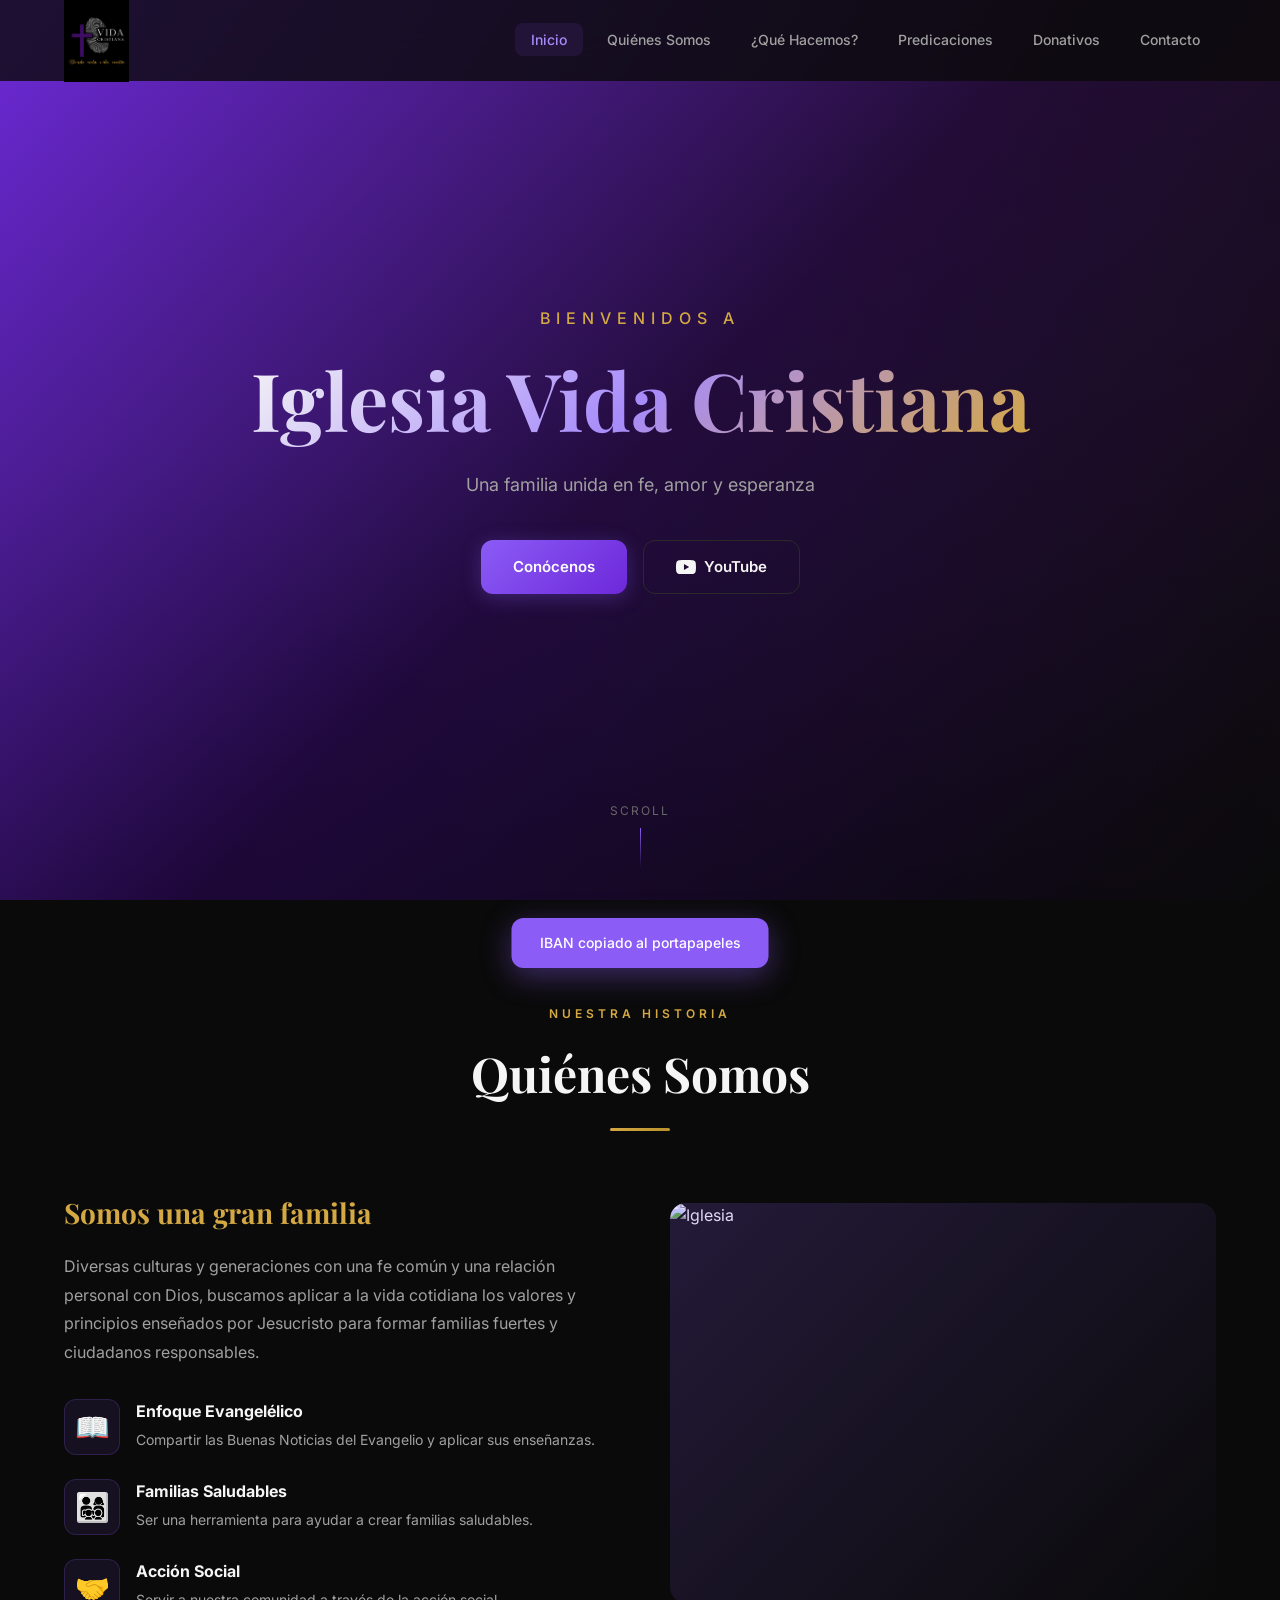
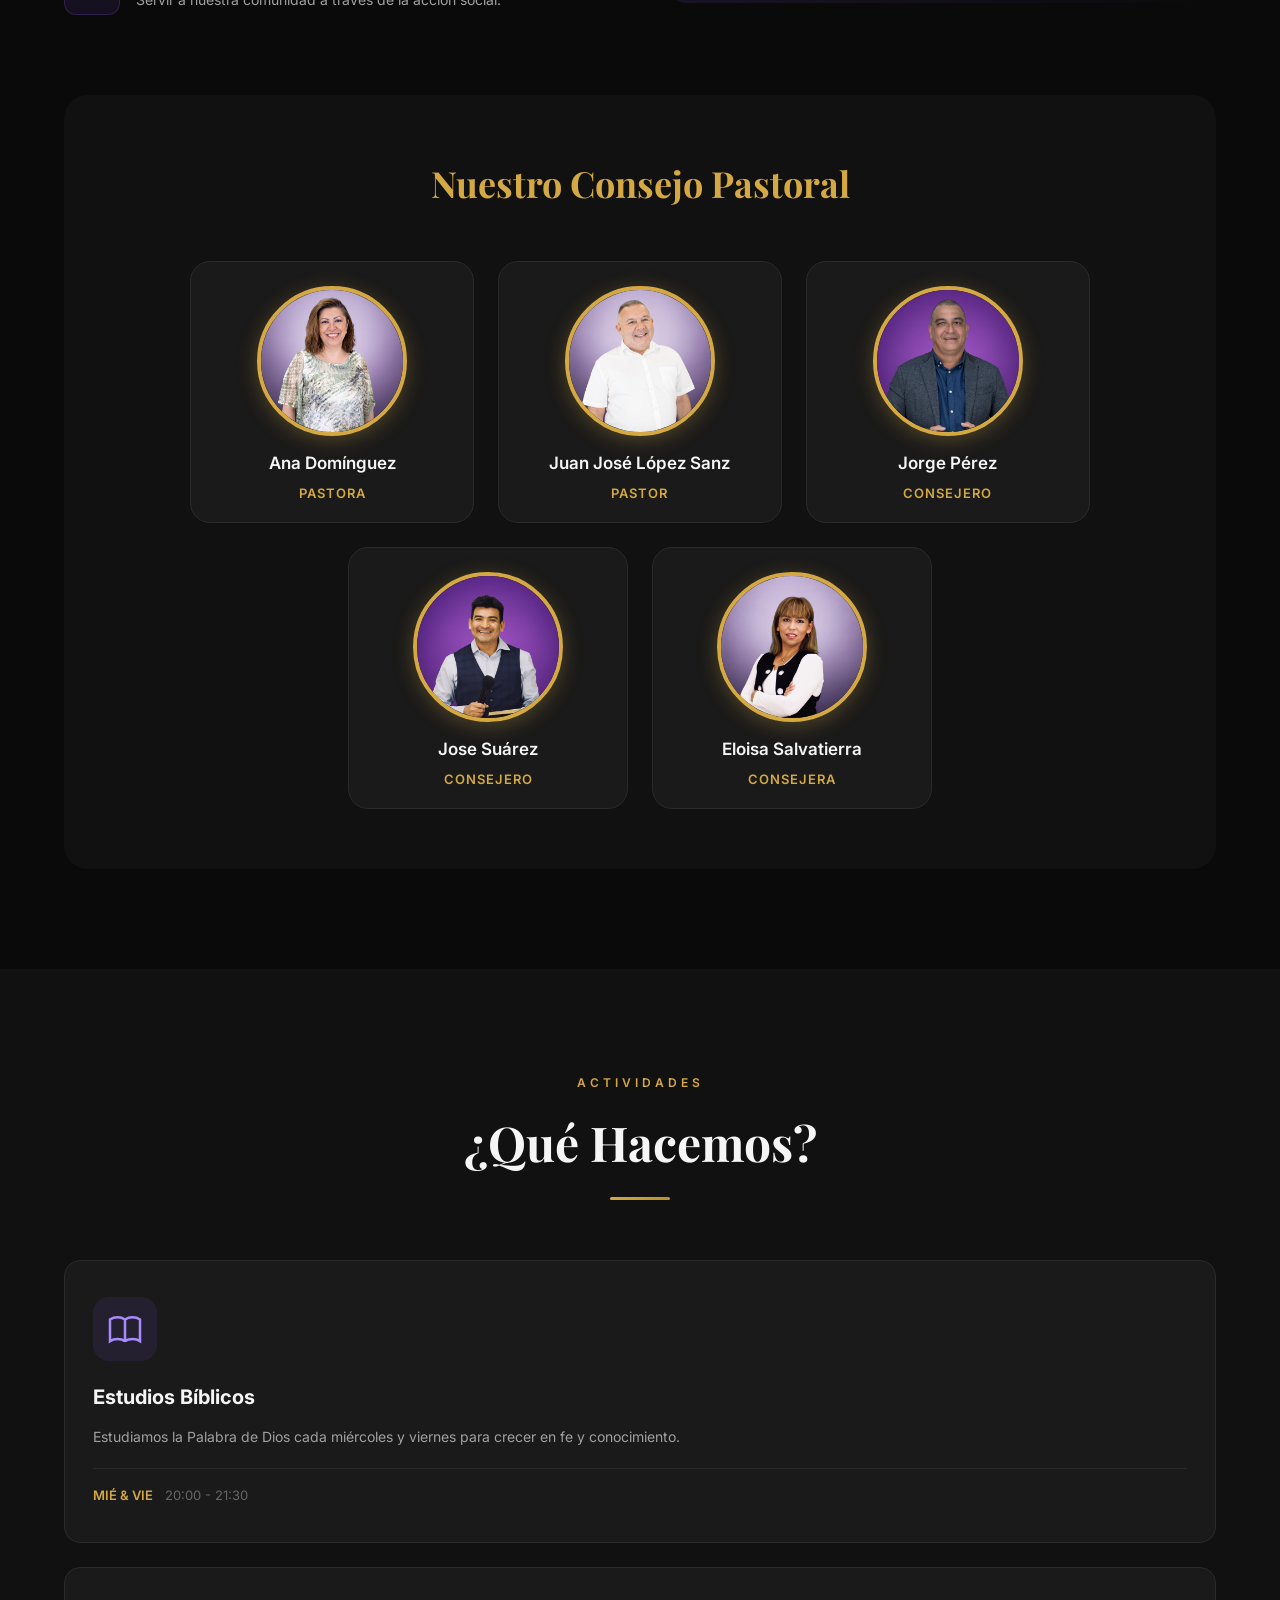
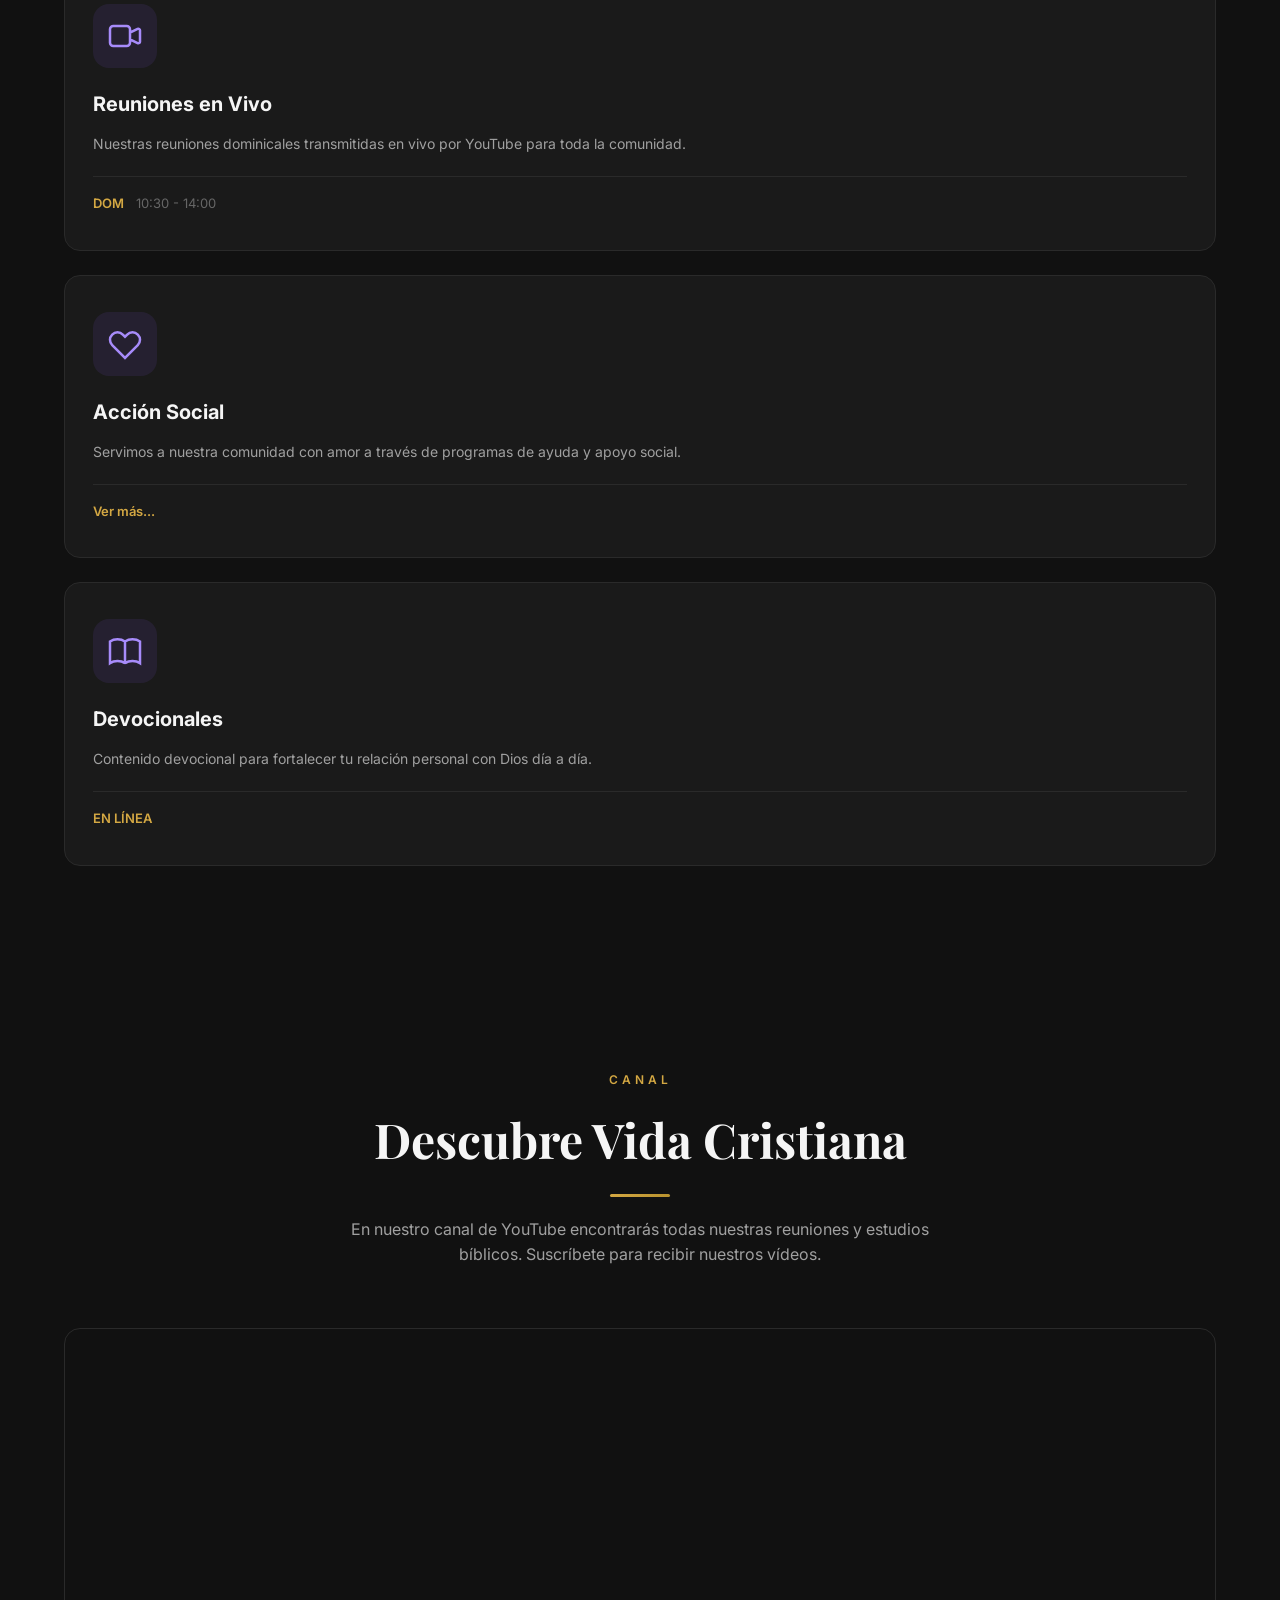
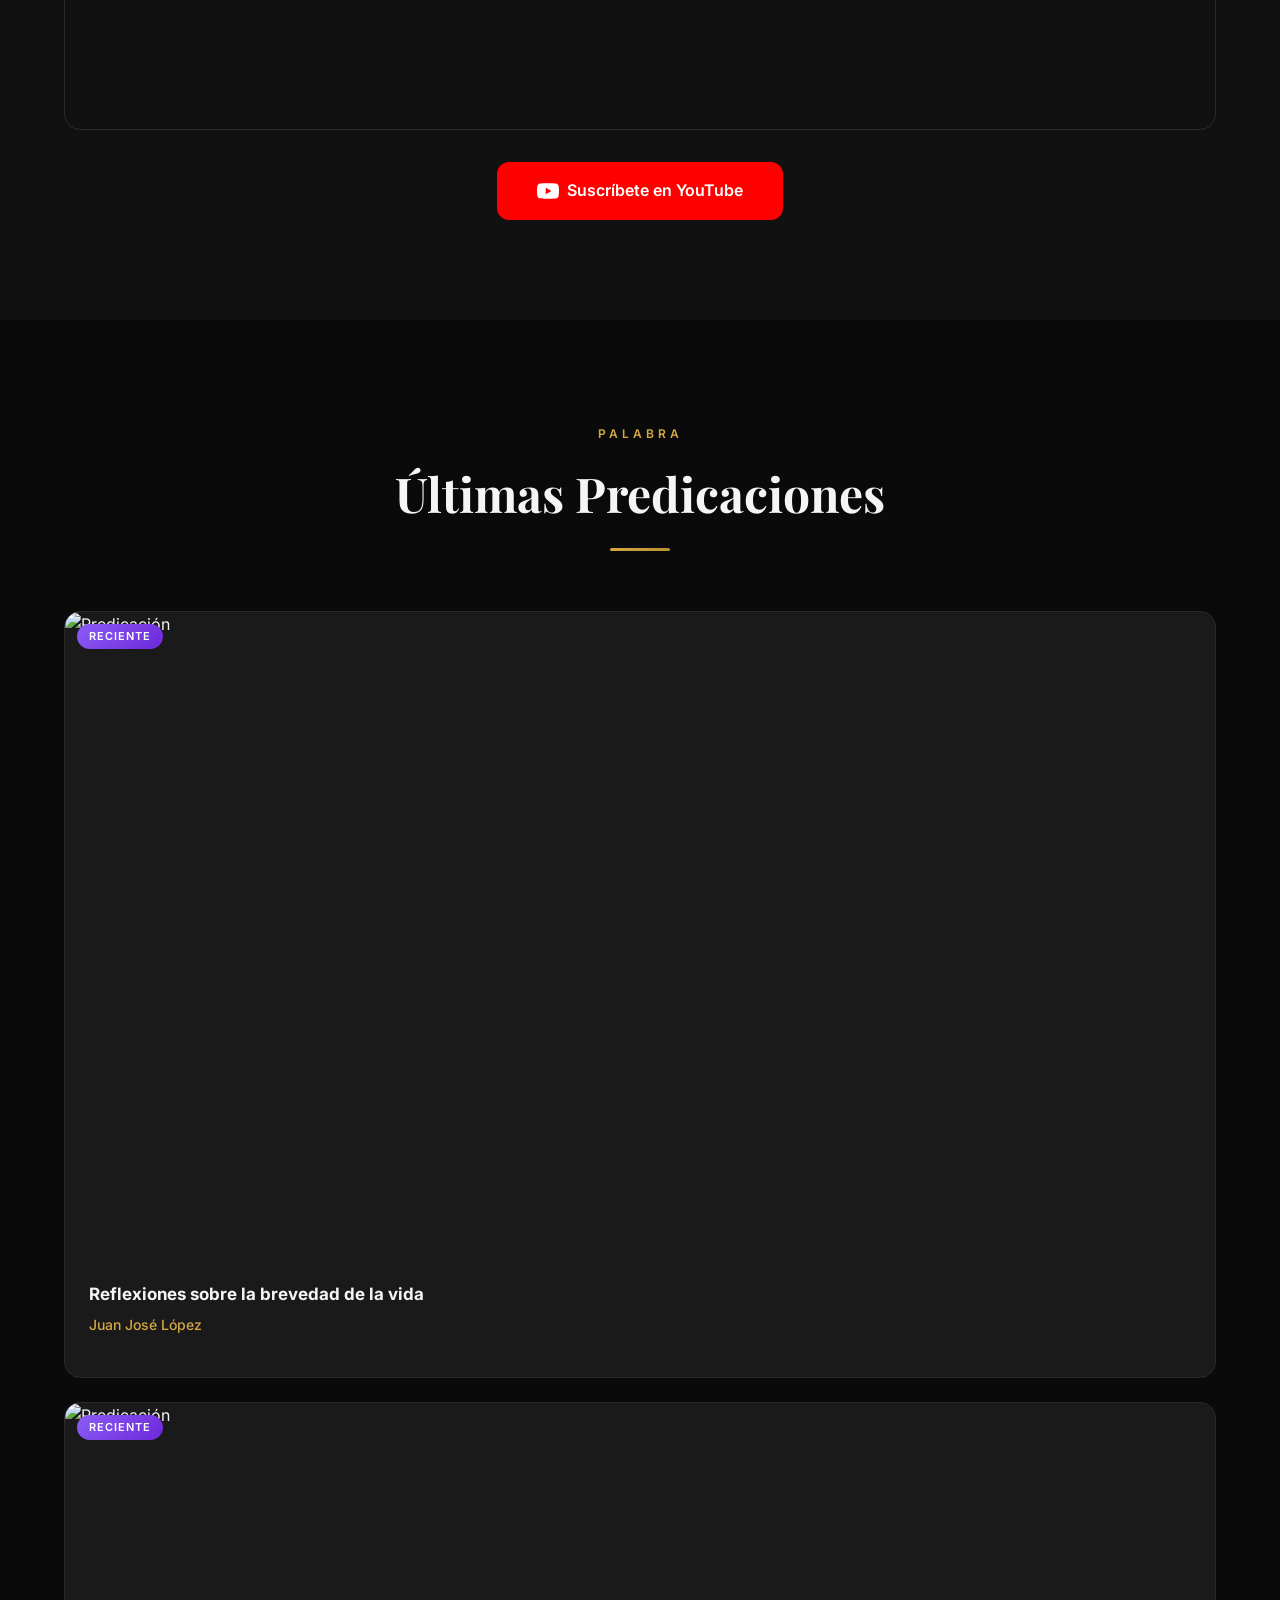
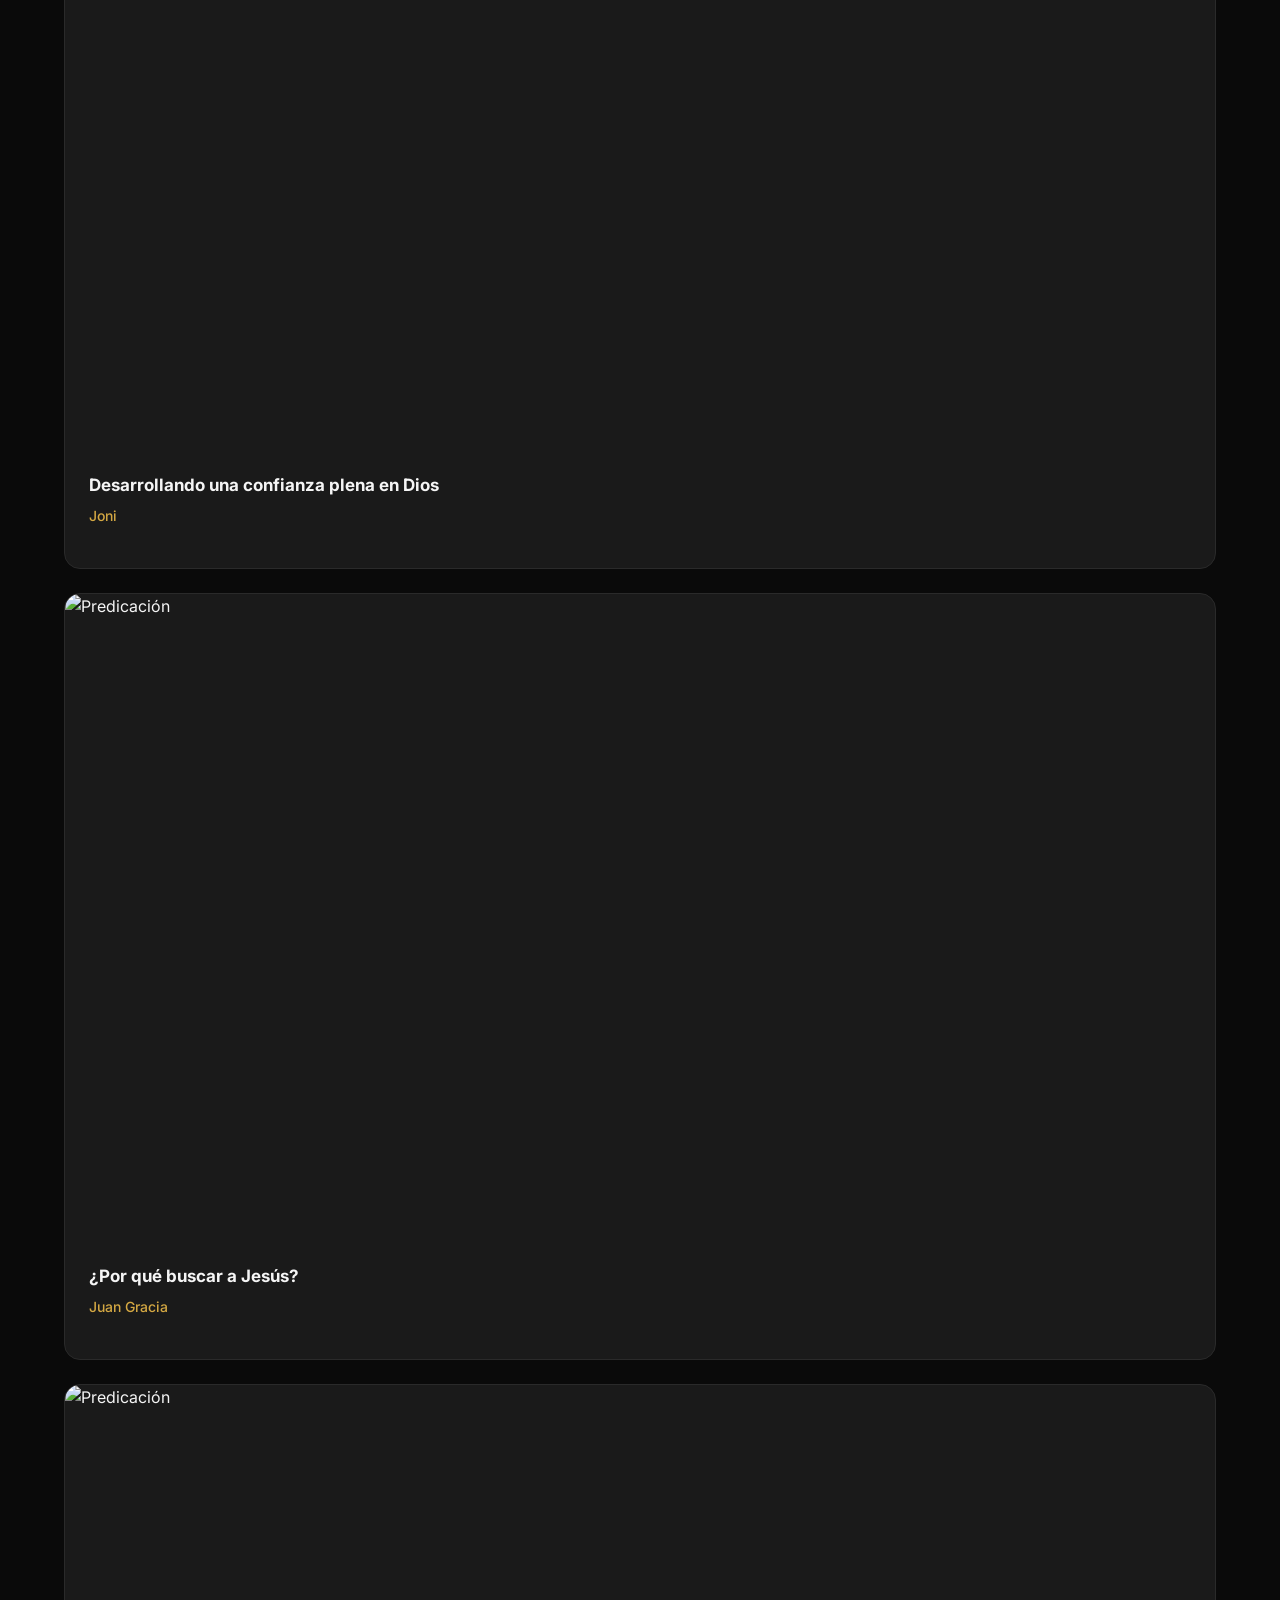
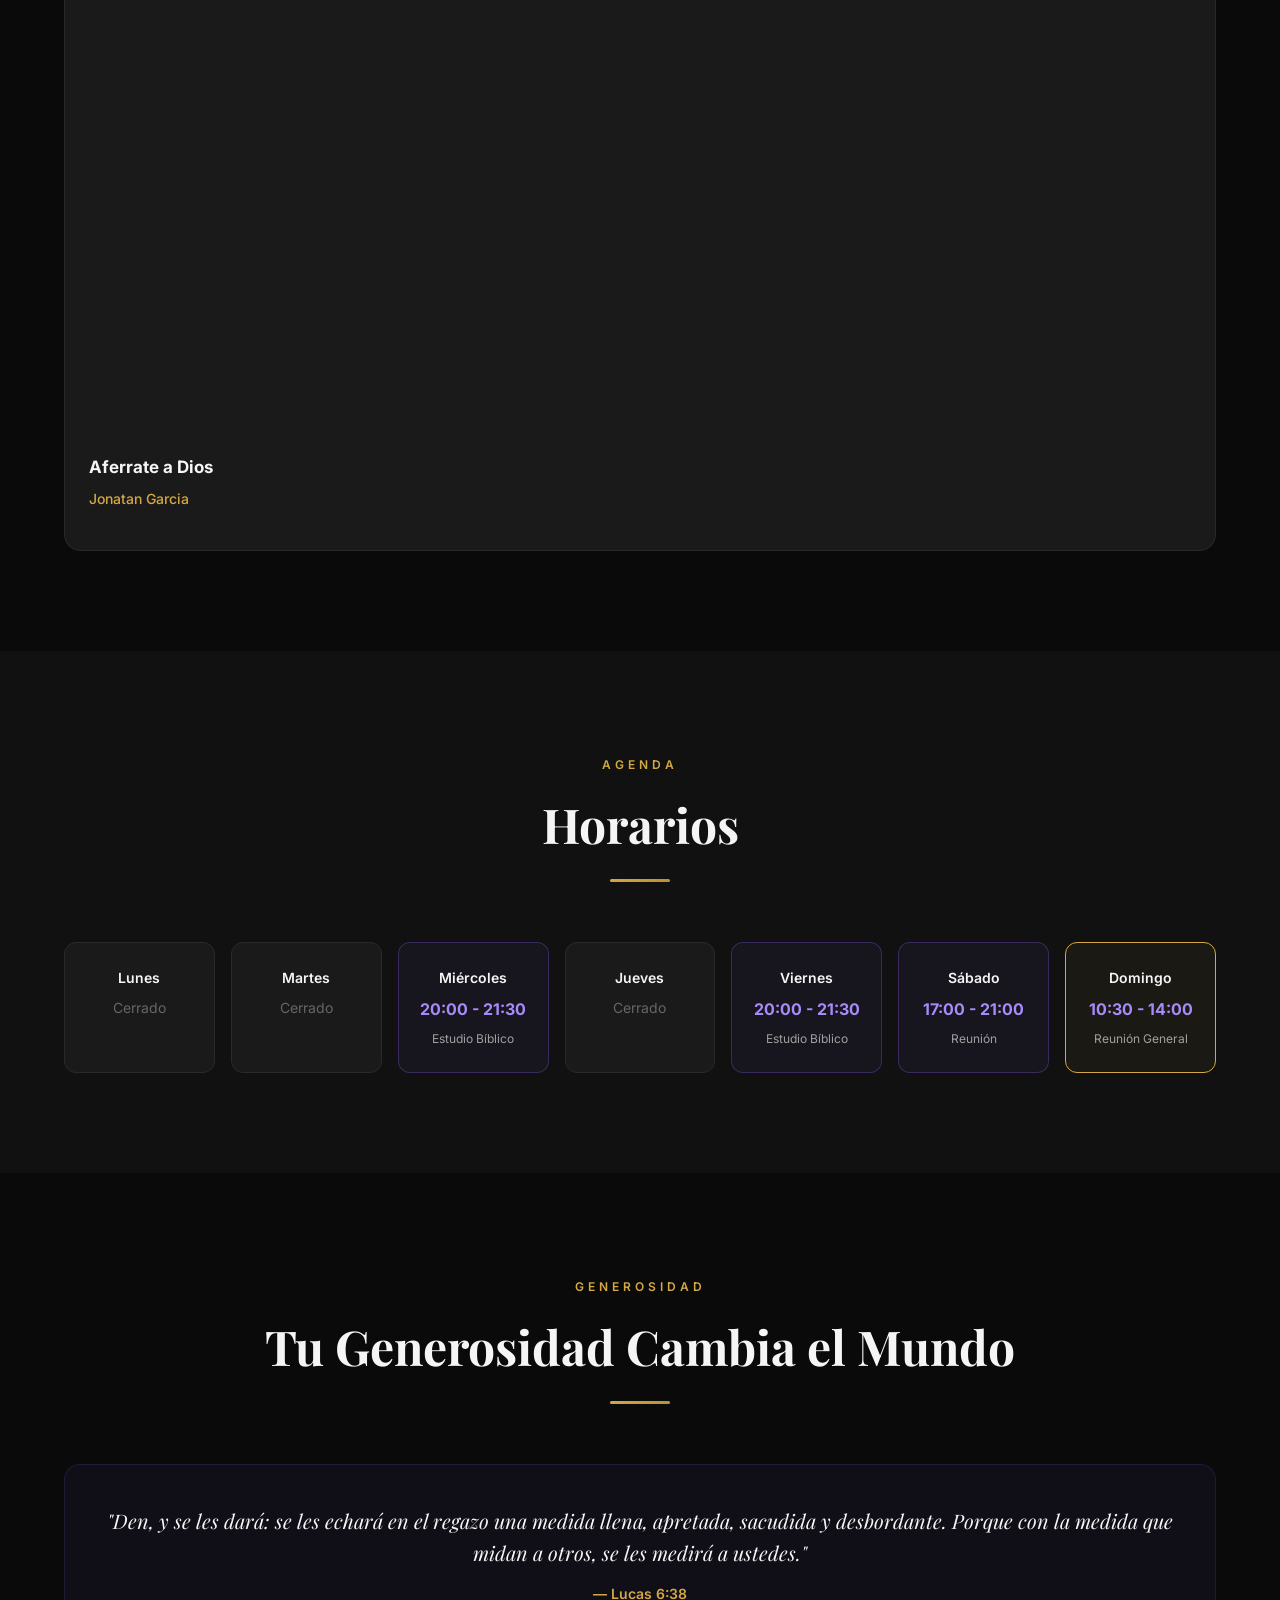
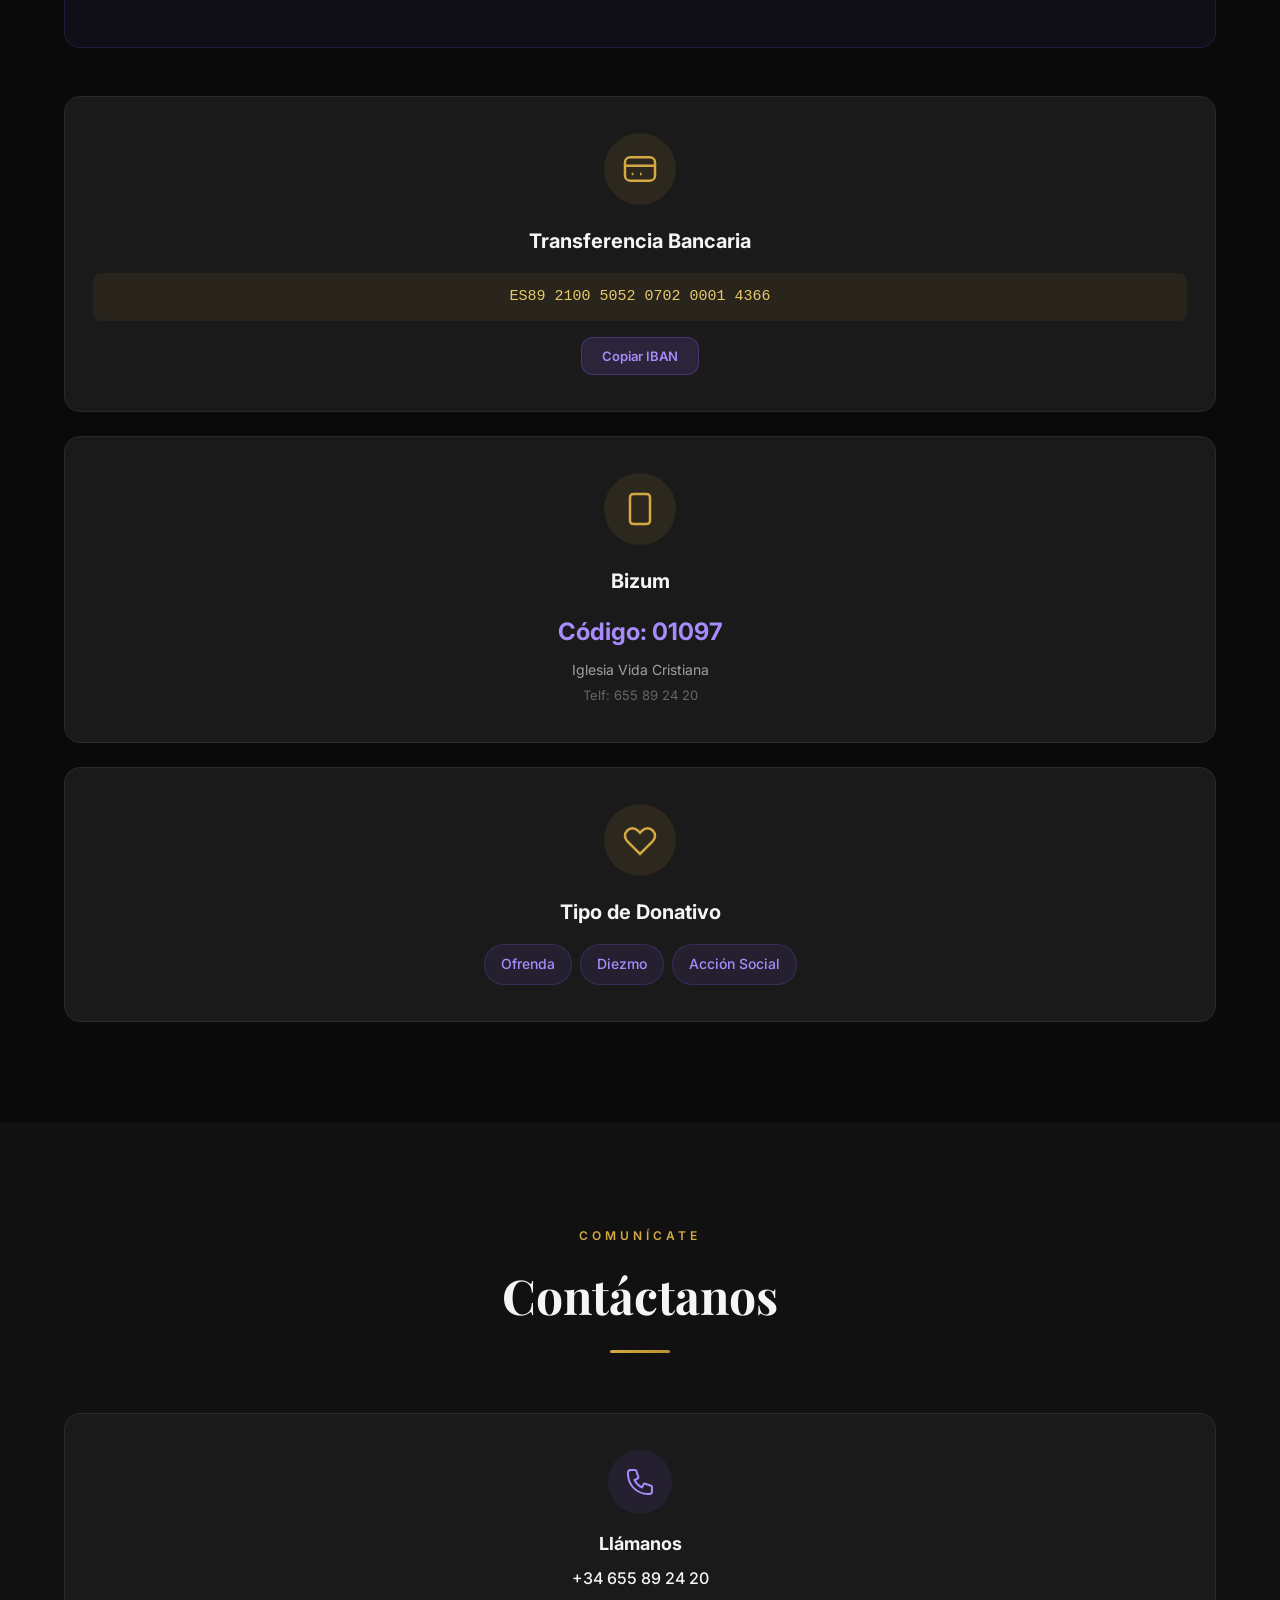
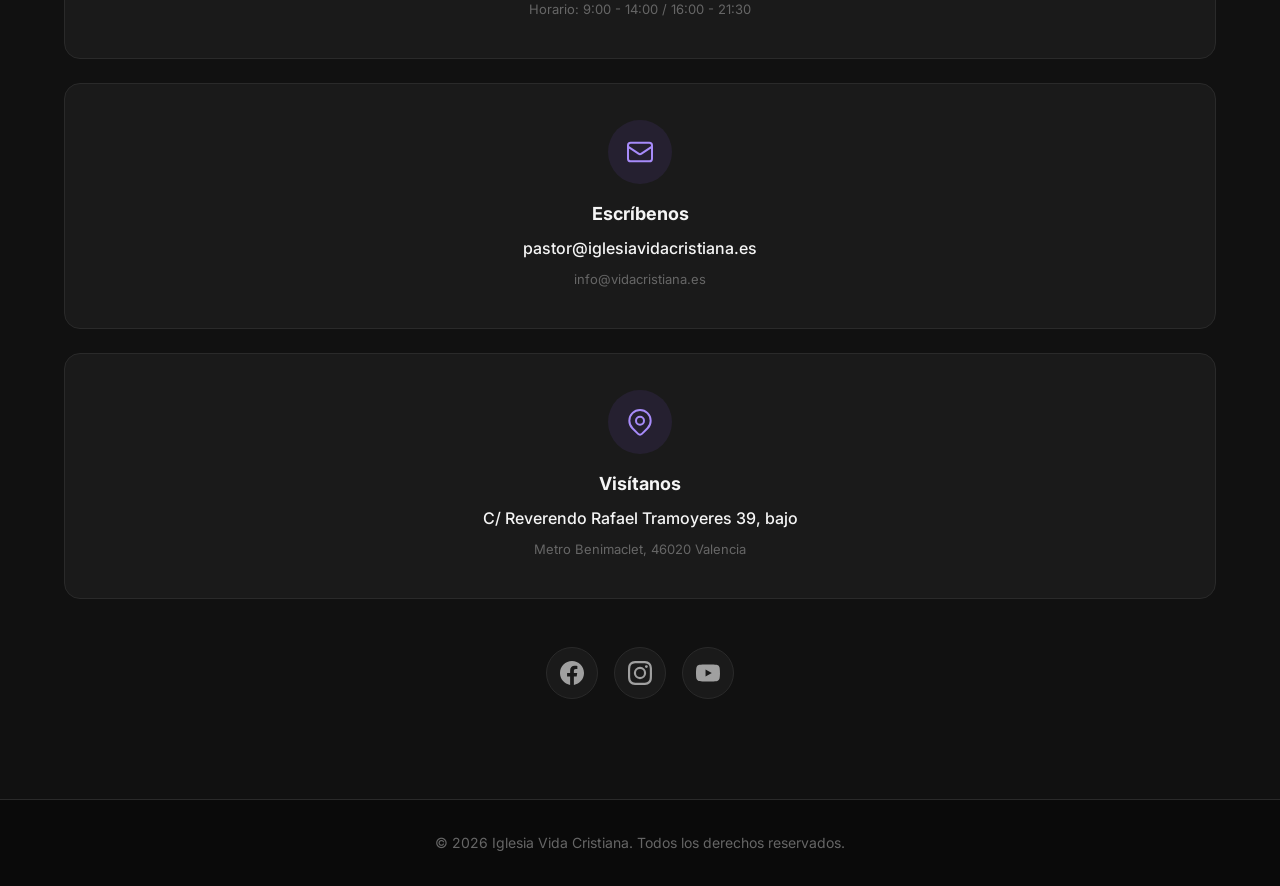
==== index.html @ 7954f27b "Iglesia Vida Cristiana - web y PWA" ====
<!DOCTYPE html>
<html lang="es">
<head>
    <meta charset="UTF-8">
    <meta name="viewport" content="width=device-width, initial-scale=1.0">
    <title>Iglesia Vida Cristiana</title>
    <link rel="preconnect" href="https://fonts.googleapis.com">
    <link href="https://fonts.googleapis.com/css2?family=Playfair+Display:wght@400;600;700&family=Inter:wght@300;400;500;600&display=swap" rel="stylesheet">
    <link rel="stylesheet" href="styles.css">
</head>
<body>

    <!-- Navbar -->
    <nav class="navbar" id="navbar">
        <div class="nav-container">
            <a href="#inicio" class="nav-logo">
                <img src="logos/logo vc.png" alt="Vida Cristiana" class="nav-logo-img">
            </a>
            <button class="nav-toggle" id="navToggle" aria-label="Menú">
                <span></span><span></span><span></span>
            </button>
            <ul class="nav-menu" id="navMenu">
                <li><a href="#inicio" class="nav-link active">Inicio</a></li>
                <li><a href="#nosotros" class="nav-link">Quiénes Somos</a></li>
                <li><a href="#que-hacemos" class="nav-link">¿Qué Hacemos?</a></li>
                <li><a href="#predicaciones" class="nav-link">Predicaciones</a></li>
                <li><a href="#donativos" class="nav-link">Donativos</a></li>
                <li><a href="#contacto" class="nav-link">Contacto</a></li>
            </ul>
        </div>
    </nav>

    <!-- Hero -->
    <section class="hero" id="inicio">
        <div class="hero-particles" id="particles"></div>
        <div class="hero-content">
            <p class="hero-subtitle animate-in">Bienvenidos a</p>
            <h1 class="hero-title animate-in">Iglesia Vida Cristiana</h1>
            <p class="hero-desc animate-in">Una familia unida en fe, amor y esperanza</p>
            <div class="hero-buttons animate-in">
                <a href="#nosotros" class="btn btn-primary">Conócenos</a>
                <a href="https://www.youtube.com/channel/UCRpj-vU_Nu6UaxJJvGI7jAA" target="_blank" class="btn btn-outline">
                    <svg width="20" height="20" viewBox="0 0 24 24" fill="currentColor"><path d="M23.498 6.186a3.016 3.016 0 0 0-2.122-2.136C19.505 3.545 12 3.545 12 3.545s-7.505 0-9.377.505A3.017 3.017 0 0 0 .502 6.186C0 8.07 0 12 0 12s0 3.93.502 5.814a3.016 3.016 0 0 0 2.122 2.136c1.871.505 9.376.505 9.376.505s7.505 0 9.377-.505a3.015 3.015 0 0 0 2.122-2.136C24 15.93 24 12 24 12s0-3.93-.502-5.814zM9.545 15.568V8.432L15.818 12l-6.273 3.568z"/></svg>
                    YouTube
                </a>
            </div>
        </div>
        <div class="hero-scroll">
            <span>Scroll</span>
            <div class="scroll-line"></div>
        </div>
    </section>

    <!-- Quiénes Somos -->
    <section class="section" id="nosotros">
        <div class="container">
            <div class="section-header">
                <span class="section-tag">Nuestra Historia</span>
                <h2 class="section-title">Quiénes Somos</h2>
                <div class="section-line"></div>
            </div>
            <div class="about-grid">
                <div class="about-text reveal">
                    <h3>Somos una gran familia</h3>
                    <p>Diversas culturas y generaciones con una fe común y una relación personal con Dios, buscamos aplicar a la vida cotidiana los valores y principios enseñados por Jesucristo para formar familias fuertes y ciudadanos responsables.</p>
                    <div class="about-features">
                        <div class="feature">
                            <div class="feature-icon">📖</div>
                            <div>
                                <h4>Enfoque Evangelélico</h4>
                                <p>Compartir las Buenas Noticias del Evangelio y aplicar sus enseñanzas.</p>
                            </div>
                        </div>
                        <div class="feature">
                            <div class="feature-icon">👨‍👩‍👧‍👦</div>
                            <div>
                                <h4>Familias Saludables</h4>
                                <p>Ser una herramienta para ayudar a crear familias saludables.</p>
                            </div>
                        </div>
                        <div class="feature">
                            <div class="feature-icon">🤝</div>
                            <div>
                                <h4>Acción Social</h4>
                                <p>Servir a nuestra comunidad a través de la acción social.</p>
                            </div>
                        </div>
                    </div>
                </div>
                <div class="about-image reveal">
                    <div class="image-wrapper">
                        <img src="https://images.unsplash.com/photo-1438032005730-c779502df39b?w=600&h=400&fit=crop" alt="Iglesia" loading="lazy">
                        <div class="image-accent"></div>
                    </div>
                </div>
            </div>

            <!-- Pastores -->
            <div class="pastors-section reveal">
                <h3 class="pastors-title">Nuestro Consejo Pastoral</h3>
                <div class="pastors-grid">
                    <div class="pastor-card" id="pastor-ana">
                        <video class="pastor-video" muted loop preload="metadata" src="pastores/ana video.mp4"></video>
                        <img src="pastores/Ana.jpeg" alt="Ana Domínguez" class="pastor-avatar-img">
                        <h4>Ana Domínguez</h4>
                        <span class="pastor-role">Pastora</span>
                    </div>
                    <div class="pastor-card" id="pastor-juanjo">
                        <video class="pastor-video" muted loop preload="metadata" src="pastores/video juanjo.mp4"></video>
                        <img src="pastores/Juanjo.jpeg" alt="Juan José López Sanz" class="pastor-avatar-img">
                        <h4>Juan José López Sanz</h4>
                        <span class="pastor-role">Pastor</span>
                    </div>
                    <div class="pastor-card">
                        <img src="pastores/jorge.jpeg" alt="Jorge Pérez" class="pastor-avatar-img">
                        <h4>Jorge Pérez</h4>
                        <span class="pastor-role">Consejero</span>
                    </div>
                    <div class="pastor-card">
                        <img src="pastores/jose.jpeg" alt="Jose Suárez" class="pastor-avatar-img">
                        <h4>Jose Suárez</h4>
                        <span class="pastor-role">Consejero</span>
                    </div>
                    <div class="pastor-card">
                        <img src="pastores/eloisa.jpeg" alt="Eloisa Salvatierra" class="pastor-avatar-img">
                        <h4>Eloisa Salvatierra</h4>
                        <span class="pastor-role">Consejera</span>
                    </div>
                </div>
            </div>
        </div>
    </section>

    <!-- Qué Hacemos -->
    <section class="section section-dark" id="que-hacemos">
        <div class="container">
            <div class="section-header">
                <span class="section-tag">Actividades</span>
                <h2 class="section-title">¿Qué Hacemos?</h2>
                <div class="section-line"></div>
            </div>
            <div class="activities-grid">
                <div class="activity-card reveal">
                    <div class="activity-icon-wrapper">
                        <svg width="40" height="40" viewBox="0 0 24 24" fill="none" stroke="currentColor" stroke-width="1.5"><path d="M12 6.253v13m0-13C10.832 5.477 9.246 5 7.5 5S4.168 5.477 3 6.253v13C4.168 18.477 5.754 18 7.5 18s3.332.477 4.5 1.253m0-13C13.168 5.477 14.754 5 16.5 5c1.747 0 3.332.477 4.5 1.253v13C19.832 18.477 18.247 18 16.5 18c-1.746 0-3.332.477-4.5 1.253"/></svg>
                    </div>
                    <h3>Estudios Bíblicos</h3>
                    <p>Estudiamos la Palabra de Dios cada miércoles y viernes para crecer en fe y conocimiento.</p>
                    <div class="activity-schedule">
                        <span>MIÉ & VIE</span> 20:00 - 21:30
                    </div>
                </div>
                <div class="activity-card reveal">
                    <div class="activity-icon-wrapper">
                        <svg width="40" height="40" viewBox="0 0 24 24" fill="none" stroke="currentColor" stroke-width="1.5"><path d="M15 10l4.553-2.276A1 1 0 0121 8.618v6.764a1 1 0 01-1.447.894L15 14M5 18h8a2 2 0 002-2V8a2 2 0 00-2-2H5a2 2 0 00-2 2v8a2 2 0 002 2z"/></svg>
                    </div>
                    <h3>Reuniones en Vivo</h3>
                    <p>Nuestras reuniones dominicales transmitidas en vivo por YouTube para toda la comunidad.</p>
                    <div class="activity-schedule">
                        <span>DOM</span> 10:30 - 14:00
                    </div>
                </div>
                <a href="https://www.asociacionmasquepalabras.com/" target="_blank" class="activity-card reveal" style="text-decoration:none; color:inherit;">
                    <div class="activity-icon-wrapper">
                        <svg width="40" height="40" viewBox="0 0 24 24" fill="none" stroke="currentColor" stroke-width="1.5"><path d="M4.318 6.318a4.5 4.5 0 000 6.364L12 20.364l7.682-7.682a4.5 4.5 0 00-6.364-6.364L12 7.636l-1.318-1.318a4.5 4.5 0 00-6.364 0z"/></svg>
                    </div>
                    <h3>Acción Social</h3>
                    <p>Servimos a nuestra comunidad con amor a través de programas de ayuda y apoyo social.</p>
                    <div class="activity-schedule">
                        <span>Ver más...</span>
                    </div>
                </a>
                <div class="activity-card reveal">
                    <div class="activity-icon-wrapper">
                        <svg width="40" height="40" viewBox="0 0 24 24" fill="none" stroke="currentColor" stroke-width="1.5"><path d="M12 6.253v13m0-13C10.832 5.477 9.246 5 7.5 5S4.168 5.477 3 6.253v13C4.168 18.477 5.754 18 7.5 18s3.332.477 4.5 1.253m0-13C13.168 5.477 14.754 5 16.5 5c1.747 0 3.332.477 4.5 1.253v13C19.832 18.477 18.247 18 16.5 18c-1.746 0-3.332.477-4.5 1.253"/></svg>
                    </div>
                    <h3>Devocionales</h3>
                    <p>Contenido devocional para fortalecer tu relación personal con Dios día a día.</p>
                    <div class="activity-schedule">
                        <span>EN LÍNEA</span>
                    </div>
                </div>
            </div>
        </div>
    </section>

    <!-- YouTube -->
    <section class="section youtube-section" id="youtube">
        <div class="container">
            <div class="section-header">
                <span class="section-tag">Canal</span>
                <h2 class="section-title">Descubre Vida Cristiana</h2>
                <div class="section-line"></div>
                <p class="section-desc">En nuestro canal de YouTube encontrarás todas nuestras reuniones y estudios bíblicos. Suscríbete para recibir nuestros vídeos.</p>
            </div>
            <div class="youtube-embed reveal">
                <iframe 
                    width="100%" 
                    height="400" 
                    src="https://www.youtube-nocookie.com/embed/g8OetzEciWQ" 
                    title="Canal YouTube Vida Cristiana"
                    frameborder="0" 
                    allow="picture-in-picture" 
                    allowfullscreen
                    loading="lazy">
                </iframe>
            </div>
            <div class="youtube-cta reveal">
                <a href="https://www.youtube.com/channel/UCRpj-vU_Nu6UaxJJvGI7jAA" target="_blank" class="btn btn-youtube">
                    <svg width="22" height="22" viewBox="0 0 24 24" fill="currentColor"><path d="M23.498 6.186a3.016 3.016 0 0 0-2.122-2.136C19.505 3.545 12 3.545 12 3.545s-7.505 0-9.377.505A3.017 3.017 0 0 0 .502 6.186C0 8.07 0 12 0 12s0 3.93.502 5.814a3.016 3.016 0 0 0 2.122 2.136c1.871.505 9.376.505 9.376.505s7.505 0 9.377-.505a3.015 3.015 0 0 0 2.122-2.136C24 15.93 24 12 24 12s0-3.93-.502-5.814zM9.545 15.568V8.432L15.818 12l-6.273 3.568z"/></svg>
                    Suscríbete en YouTube
                </a>
            </div>
        </div>
    </section>

    <!-- Predicaciones -->
    <section class="section" id="predicaciones">
        <div class="container">
            <div class="section-header">
                <span class="section-tag">Palabra</span>
                <h2 class="section-title">Últimas Predicaciones</h2>
                <div class="section-line"></div>
            </div>
            <div class="sermons-grid">
                <div class="sermon-card reveal" data-video="g8OetzEciWQ">
                    <div class="sermon-thumb">
                        <img src="https://img.youtube.com/vi/g8OetzEciWQ/maxresdefault.jpg" alt="Predicación" loading="lazy">
                        <div class="sermon-play">
                            <svg width="48" height="48" viewBox="0 0 24 24" fill="currentColor"><path d="M8 5v14l11-7z"/></svg>
                        </div>
                        <span class="sermon-badge">Reciente</span>
                    </div>
                    <div class="sermon-embed"></div>
                    <div class="sermon-info">
                        <h3>Reflexiones sobre la brevedad de la vida</h3>
                        <p class="sermon-pastor">Juan José López</p>
                    </div>
                </div>
                <div class="sermon-card reveal" data-video="E1gk9wx0vLc">
                    <div class="sermon-thumb">
                        <img src="https://img.youtube.com/vi/E1gk9wx0vLc/maxresdefault.jpg" alt="Predicación" loading="lazy">
                        <div class="sermon-play">
                            <svg width="48" height="48" viewBox="0 0 24 24" fill="currentColor"><path d="M8 5v14l11-7z"/></svg>
                        </div>
                        <span class="sermon-badge">Reciente</span>
                    </div>
                    <div class="sermon-embed"></div>
                    <div class="sermon-info">
                        <h3>Desarrollando una confianza plena en Dios</h3>
                        <p class="sermon-pastor">Joni</p>
                    </div>
                </div>
                <div class="sermon-card reveal" data-video="oUNQqm9FseI">
                    <div class="sermon-thumb">
                        <img src="https://img.youtube.com/vi/oUNQqm9FseI/maxresdefault.jpg" alt="Predicación" loading="lazy">
                        <div class="sermon-play">
                            <svg width="48" height="48" viewBox="0 0 24 24" fill="currentColor"><path d="M8 5v14l11-7z"/></svg>
                        </div>
                    </div>
                    <div class="sermon-embed"></div>
                    <div class="sermon-info">
                        <h3>¿Por qué buscar a Jesús?</h3>
                        <p class="sermon-pastor">Juan Gracia</p>
                    </div>
                </div>
                <div class="sermon-card reveal" data-video="RzptEbKelio">
                    <div class="sermon-thumb">
                        <img src="https://img.youtube.com/vi/RzptEbKelio/maxresdefault.jpg" alt="Predicación" loading="lazy">
                        <div class="sermon-play">
                            <svg width="48" height="48" viewBox="0 0 24 24" fill="currentColor"><path d="M8 5v14l11-7z"/></svg>
                        </div>
                    </div>
                    <div class="sermon-embed"></div>
                    <div class="sermon-info">
                        <h3>Aferrate a Dios</h3>
                        <p class="sermon-pastor">Jonatan Garcia</p>
                    </div>
                </div>
            </div>
        </div>
    </section>

    <!-- Horarios -->
    <section class="section section-dark" id="horarios">
        <div class="container">
            <div class="section-header">
                <span class="section-tag">Agenda</span>
                <h2 class="section-title">Horarios</h2>
                <div class="section-line"></div>
            </div>
            <div class="schedule-grid reveal">
                <div class="schedule-card">
                    <div class="schedule-day">Lunes</div>
                    <div class="schedule-time closed">Cerrado</div>
                </div>
                <div class="schedule-card">
                    <div class="schedule-day">Martes</div>
                    <div class="schedule-time closed">Cerrado</div>
                </div>
                <div class="schedule-card active">
                    <div class="schedule-day">Miércoles</div>
                    <div class="schedule-time">20:00 - 21:30</div>
                    <div class="schedule-desc">Estudio Bíblico</div>
                </div>
                <div class="schedule-card">
                    <div class="schedule-day">Jueves</div>
                    <div class="schedule-time closed">Cerrado</div>
                </div>
                <div class="schedule-card active">
                    <div class="schedule-day">Viernes</div>
                    <div class="schedule-time">20:00 - 21:30</div>
                    <div class="schedule-desc">Estudio Bíblico</div>
                </div>
                <div class="schedule-card active">
                    <div class="schedule-day">Sábado</div>
                    <div class="schedule-time">17:00 - 21:00</div>
                    <div class="schedule-desc">Reunión</div>
                </div>
                <div class="schedule-card active highlight">
                    <div class="schedule-day">Domingo</div>
                    <div class="schedule-time">10:30 - 14:00</div>
                    <div class="schedule-desc">Reunión General</div>
                </div>
            </div>
        </div>
    </section>

    <!-- Donativos -->
    <section class="section" id="donativos">
        <div class="container">
            <div class="section-header">
                <span class="section-tag">Generosidad</span>
                <h2 class="section-title">Tu Generosidad Cambia el Mundo</h2>
                <div class="section-line"></div>
            </div>
            <div class="donate-verse reveal">
                <blockquote>"Den, y se les dará: se les echará en el regazo una medida llena, apretada, sacudida y desbordante. Porque con la medida que midan a otros, se les medirá a ustedes."</blockquote>
                <cite>— Lucas 6:38</cite>
            </div>
            <div class="donate-grid">
                <div class="donate-card reveal">
                    <div class="donate-icon">
                        <svg width="40" height="40" viewBox="0 0 24 24" fill="none" stroke="currentColor" stroke-width="1.5"><path d="M3 10h18M7 15h1m4 0h1m-7 4h12a3 3 0 003-3V8a3 3 0 00-3-3H6a3 3 0 00-3 3v8a3 3 0 003 3z"/></svg>
                    </div>
                    <h3>Transferencia Bancaria</h3>
                    <p class="donate-iban">ES89 2100 5052 0702 0001 4366</p>
                    <button class="btn btn-copy" onclick="copyToClipboard('ES8921005052070200014366')">Copiar IBAN</button>
                </div>
                <div class="donate-card reveal">
                    <div class="donate-icon">
                        <svg width="40" height="40" viewBox="0 0 24 24" fill="none" stroke="currentColor" stroke-width="1.5"><path d="M12 18h.01M8 21h8a2 2 0 002-2V5a2 2 0 00-2-2H8a2 2 0 00-2 2v14a2 2 0 002 2z"/></svg>
                    </div>
                    <h3>Bizum</h3>
                    <p class="donate-bizum">Código: <strong>01097</strong></p>
                    <p class="donate-name">Iglesia Vida Cristiana</p>
                    <p class="donate-phone">Telf: 655 89 24 20</p>
                </div>
                <div class="donate-card reveal">
                    <div class="donate-icon">
                        <svg width="40" height="40" viewBox="0 0 24 24" fill="none" stroke="currentColor" stroke-width="1.5"><path d="M4.318 6.318a4.5 4.5 0 000 6.364L12 20.364l7.682-7.682a4.5 4.5 0 00-6.364-6.364L12 7.636l-1.318-1.318a4.5 4.5 0 00-6.364 0z"/></svg>
                    </div>
                    <h3>Tipo de Donativo</h3>
                    <div class="donate-types">
                        <span class="donate-type">Ofrenda</span>
                        <span class="donate-type">Diezmo</span>
                        <span class="donate-type">Acción Social</span>
                    </div>
                </div>
            </div>
        </div>
    </section>

    <!-- Contacto -->
    <section class="section section-dark" id="contacto">
        <div class="container">
            <div class="section-header">
                <span class="section-tag">Comunícate</span>
                <h2 class="section-title">Contáctanos</h2>
                <div class="section-line"></div>
            </div>
            <div class="contact-grid">
                <div class="contact-card reveal">
                    <div class="contact-icon">
                        <svg width="32" height="32" viewBox="0 0 24 24" fill="none" stroke="currentColor" stroke-width="1.5"><path d="M3 5a2 2 0 012-2h3.28a1 1 0 01.948.684l1.498 4.493a1 1 0 01-.502 1.21l-2.257 1.13a11.042 11.042 0 005.516 5.516l1.13-2.257a1 1 0 011.21-.502l4.493 1.498a1 1 0 01.684.949V19a2 2 0 01-2 2h-1C9.716 21 3 14.284 3 6V5z"/></svg>
                    </div>
                    <h3>Llámanos</h3>
                    <p>+34 655 89 24 20</p>
                    <span class="contact-detail">Horario: 9:00 - 14:00 / 16:00 - 21:30</span>
                </div>
                <div class="contact-card reveal">
                    <div class="contact-icon">
                        <svg width="32" height="32" viewBox="0 0 24 24" fill="none" stroke="currentColor" stroke-width="1.5"><path d="M3 8l7.89 5.26a2 2 0 002.22 0L21 8M5 19h14a2 2 0 002-2V7a2 2 0 00-2-2H5a2 2 0 00-2 2v10a2 2 0 002 2z"/></svg>
                    </div>
                    <h3>Escríbenos</h3>
                    <p>pastor@iglesiavidacristiana.es</p>
                    <span class="contact-detail">info@vidacristiana.es</span>
                </div>
                <div class="contact-card reveal">
                    <div class="contact-icon">
                        <svg width="32" height="32" viewBox="0 0 24 24" fill="none" stroke="currentColor" stroke-width="1.5"><path d="M17.657 16.657L13.414 20.9a1.998 1.998 0 01-2.827 0l-4.244-4.243a8 8 0 1111.314 0z"/><path d="M15 11a3 3 0 11-6 0 3 3 0 016 0z"/></svg>
                    </div>
                    <h3>Visítanos</h3>
                    <p>C/ Reverendo Rafael Tramoyeres 39, bajo</p>
                    <span class="contact-detail">Metro Benimaclet, 46020 Valencia</span>
                </div>
            </div>

            <!-- Social Links -->
            <div class="social-links reveal">
                <a href="https://www.facebook.com/vidacristianabenimaclet" target="_blank" class="social-link" aria-label="Facebook">
                    <svg width="24" height="24" viewBox="0 0 24 24" fill="currentColor"><path d="M24 12.073c0-6.627-5.373-12-12-12s-12 5.373-12 12c0 5.99 4.388 10.954 10.125 11.854v-8.385H7.078v-3.47h3.047V9.43c0-3.007 1.792-4.669 4.533-4.669 1.312 0 2.686.235 2.686.235v2.953H15.83c-1.491 0-1.956.925-1.956 1.874v2.25h3.328l-.532 3.47h-2.796v8.385C19.612 23.027 24 18.062 24 12.073z"/></svg>
                </a>
                <a href="https://www.instagram.com/iglesiavidacristianabenimaclet/" target="_blank" class="social-link" aria-label="Instagram">
                    <svg width="24" height="24" viewBox="0 0 24 24" fill="currentColor"><path d="M12 2.163c3.204 0 3.584.012 4.85.07 3.252.148 4.771 1.691 4.919 4.919.058 1.265.069 1.645.069 4.849 0 3.205-.012 3.584-.069 4.849-.149 3.225-1.664 4.771-4.919 4.919-1.266.058-1.644.07-4.85.07-3.204 0-3.584-.012-4.849-.07-3.26-.149-4.771-1.699-4.919-4.92-.058-1.265-.07-1.644-.07-4.849 0-3.204.013-3.583.07-4.849.149-3.227 1.664-4.771 4.919-4.919 1.266-.057 1.645-.069 4.849-.069zM12 0C8.741 0 8.333.014 7.053.072 2.695.272.273 2.69.073 7.052.014 8.333 0 8.741 0 12c0 3.259.014 3.668.072 4.948.2 4.358 2.618 6.78 6.98 6.98C8.333 23.986 8.741 24 12 24c3.259 0 3.668-.014 4.948-.072 4.354-.2 6.782-2.618 6.979-6.98.059-1.28.073-1.689.073-4.948 0-3.259-.014-3.667-.072-4.947-.196-4.354-2.617-6.78-6.979-6.98C15.668.014 15.259 0 12 0zm0 5.838a6.162 6.162 0 100 12.324 6.162 6.162 0 000-12.324zM12 16a4 4 0 110-8 4 4 0 010 8zm6.406-11.845a1.44 1.44 0 100 2.881 1.44 1.44 0 000-2.881z"/></svg>
                </a>
                <a href="https://www.youtube.com/channel/UCRpj-vU_Nu6UaxJJvGI7jAA" target="_blank" class="social-link" aria-label="YouTube">
                    <svg width="24" height="24" viewBox="0 0 24 24" fill="currentColor"><path d="M23.498 6.186a3.016 3.016 0 0 0-2.122-2.136C19.505 3.545 12 3.545 12 3.545s-7.505 0-9.377.505A3.017 3.017 0 0 0 .502 6.186C0 8.07 0 12 0 12s0 3.93.502 5.814a3.016 3.016 0 0 0 2.122 2.136c1.871.505 9.376.505 9.376.505s7.505 0 9.377-.505a3.015 3.015 0 0 0 2.122-2.136C24 15.93 24 12 24 12s0-3.93-.502-5.814zM9.545 15.568V8.432L15.818 12l-6.273 3.568z"/></svg>
                </a>
            </div>
        </div>
    </section>

    <!-- Footer -->
    <footer class="footer">
        <div class="container">
            <p>&copy; 2026 Iglesia Vida Cristiana. Todos los derechos reservados.</p>
        </div>
    </footer>

    <!-- Toast notification -->
    <div class="toast" id="toast">IBAN copiado al portapapeles</div>

    <!-- Biblical Study Modal -->
    <div class="bible-modal" id="bibleModal">
        <div class="bible-modal-content">
            <button class="bible-modal-close" id="bibleModalClose">&times;</button>
            <div class="bible-modal-header">
                <div class="bible-modal-icon">
                    <svg width="32" height="32" viewBox="0 0 24 24" fill="currentColor"><path d="M18 2H6c-1.1 0-2 .9-2 2v16c0 1.1.9 2 2 2h12c1.1 0 2-.9 2-2V4c0-1.1-.9-2-2-2zM6 4h5v8l-2.5-1.5L6 12V4z"/></svg>
                </div>
                <h2>Estudio Bíblico</h2>
                <p class="bible-modal-subtitle" id="bibleModalSubtitle"></p>
            </div>
            <div class="bible-modal-body" id="bibleModalBody">
                <div class="bible-loading" id="bibleLoading">
                    <div class="bible-loading-spinner"></div>
                    <p>Analizando predicación con IA...</p>
                    <p class="bible-loading-sub">Obteniendo transcripción y versículos</p>
                </div>
                <div class="bible-results" id="bibleResults" style="display:none;">
                    <button class="btn-copy-study" id="btnCopyStudy">📋 Copiar todo</button>
                    <div class="bible-section" id="bibleSummary">
                        <h3>📖 Resumen</h3>
                        <div class="bible-section-content"></div>
                    </div>
                    <div class="bible-section" id="bibleMessage">
                        <h3>💡 Mensaje Principal</h3>
                        <div class="bible-section-content"></div>
                    </div>
                    <div class="bible-section" id="bibleVerses">
                        <h3>✝️ Versículos Mencionados</h3>
                        <div class="bible-verses-list"></div>
                    </div>
                    <div class="bible-section" id="bibleContext">
                        <h3>🔍 Contexto y Explicación</h3>
                        <div class="bible-section-content"></div>
                    </div>
                    <div class="bible-section" id="bibleStudy">
                        <h3>📚 Para Profundizar</h3>
                        <div class="bible-section-content"></div>
                    </div>
                </div>
                <div class="bible-error" id="bibleError" style="display:none;">
                    <p>No se pudo generar el estudio. Verifica tu conexión e inténtalo de nuevo.</p>
                    <button class="btn btn-purple" id="bibleRetry">Reintentar</button>
                </div>
            </div>
        </div>
    </div>

    <script src="script.js"></script>
</body>
</html>
---- styles.css ----
/* ===== RESET & BASE ===== */
*, *::before, *::after {
    margin: 0;
    padding: 0;
    box-sizing: border-box;
}

:root {
    --bg-primary: #0a0a0a;
    --bg-secondary: #111111;
    --bg-card: #1a1a1a;
    --bg-card-hover: #222222;
    --purple: #8B5CF6;
    --purple-light: #A78BFA;
    --purple-dark: #6D28D9;
    --gold: #D4A843;
    --gold-light: #E8C96A;
    --gold-dark: #B8922E;
    --text-primary: #F5F5F5;
    --text-secondary: #A0A0A0;
    --text-muted: #666666;
    --border: #2a2a2a;
    --gradient-purple: linear-gradient(135deg, var(--purple), var(--purple-dark));
    --gradient-gold: linear-gradient(135deg, var(--gold), var(--gold-dark));
    --gradient-hero: linear-gradient(135deg, var(--purple-dark), #1a0533, #0a0a0a);
}

html {
    scroll-behavior: smooth;
    scroll-padding-top: 80px;
}

body {
    font-family: 'Inter', -apple-system, BlinkMacSystemFont, sans-serif;
    background: var(--bg-primary);
    color: var(--text-primary);
    line-height: 1.6;
    overflow-x: hidden;
}

/* ===== SCROLLBAR ===== */
::-webkit-scrollbar { width: 8px; }
::-webkit-scrollbar-track { background: var(--bg-primary); }
::-webkit-scrollbar-thumb { background: var(--purple-dark); border-radius: 4px; }
::-webkit-scrollbar-thumb:hover { background: var(--purple); }

/* ===== CONTAINER ===== */
.container {
    max-width: 1200px;
    margin: 0 auto;
    padding: 0 24px;
}

/* ===== NAVBAR ===== */
.navbar {
    position: fixed;
    top: 0;
    left: 0;
    right: 0;
    z-index: 1000;
    background: rgba(10, 10, 10, 0.8);
    backdrop-filter: blur(20px);
    border-bottom: 1px solid transparent;
    transition: all 0.3s ease;
}

.navbar.scrolled {
    border-bottom-color: var(--border);
    background: rgba(10, 10, 10, 0.95);
}

.nav-container {
    max-width: 1200px;
    margin: 0 auto;
    padding: 0 24px;
    display: flex;
    align-items: center;
    justify-content: space-between;
    height: 80px;
}

.nav-logo {
    display: flex;
    align-items: center;
    text-decoration: none;
}

.nav-logo-img {
    height: 84px;
    width: auto;
    display: block;
    object-fit: contain;
}

.nav-logo:hover .nav-logo-img {
    filter: brightness(1.3);
}

.nav-menu {
    display: flex;
    list-style: none;
    gap: 8px;
}

.nav-link {
    text-decoration: none;
    color: var(--text-secondary);
    font-size: 14px;
    font-weight: 500;
    padding: 8px 16px;
    border-radius: 8px;
    transition: all 0.3s ease;
}

.nav-link:hover,
.nav-link.active {
    color: var(--text-primary);
    background: rgba(139, 92, 246, 0.1);
}

.nav-link.active {
    color: var(--purple-light);
}

.nav-toggle {
    display: none;
    flex-direction: column;
    gap: 5px;
    background: none;
    border: none;
    cursor: pointer;
    padding: 4px;
}

.nav-toggle span {
    width: 24px;
    height: 2px;
    background: var(--text-primary);
    border-radius: 2px;
    transition: all 0.3s ease;
}

.nav-toggle.active span:nth-child(1) { transform: rotate(45deg) translate(5px, 5px); }
.nav-toggle.active span:nth-child(2) { opacity: 0; }
.nav-toggle.active span:nth-child(3) { transform: rotate(-45deg) translate(5px, -5px); }

/* ===== HERO ===== */
.hero {
    min-height: 100vh;
    display: flex;
    align-items: center;
    justify-content: center;
    position: relative;
    background: var(--gradient-hero);
    overflow: hidden;
}

.hero::before {
    content: '';
    position: absolute;
    top: -50%;
    left: -50%;
    width: 200%;
    height: 200%;
    background: radial-gradient(ellipse at 30% 50%, rgba(139, 92, 246, 0.08) 0%, transparent 50%),
                radial-gradient(ellipse at 70% 20%, rgba(212, 168, 67, 0.05) 0%, transparent 50%);
    animation: heroGlow 15s ease-in-out infinite alternate;
}

@keyframes heroGlow {
    0% { transform: translate(0, 0) rotate(0deg); }
    100% { transform: translate(-5%, 5%) rotate(3deg); }
}

.hero-particles {
    position: absolute;
    inset: 0;
    overflow: hidden;
}

.particle {
    position: absolute;
    width: 3px;
    height: 3px;
    background: var(--purple-light);
    border-radius: 50%;
    opacity: 0;
    animation: particleFloat 8s infinite;
}

@keyframes particleFloat {
    0% { opacity: 0; transform: translateY(100vh) scale(0); }
    10% { opacity: 0.6; }
    90% { opacity: 0.6; }
    100% { opacity: 0; transform: translateY(-10vh) scale(1); }
}

.hero-content {
    text-align: center;
    position: relative;
    z-index: 2;
    padding: 0 24px;
}

.hero-subtitle {
    font-size: 16px;
    letter-spacing: 6px;
    text-transform: uppercase;
    color: var(--gold);
    margin-bottom: 16px;
    font-weight: 500;
}

.hero-title {
    font-family: 'Playfair Display', serif;
    font-size: clamp(40px, 8vw, 80px);
    font-weight: 700;
    line-height: 1.3;
    margin-bottom: 20px;
    background: linear-gradient(135deg, var(--text-primary), var(--purple-light), var(--gold));
    -webkit-background-clip: text;
    -webkit-text-fill-color: transparent;
    background-clip: text;
    animation: titleShimmer 4s ease-in-out infinite alternate;
}

@keyframes titleShimmer {
    0% { background-position: 0% 50%; }
    100% { background-position: 100% 50%; }
}

.hero-desc {
    font-size: 18px;
    color: var(--text-secondary);
    margin-bottom: 40px;
    max-width: 500px;
    margin-left: auto;
    margin-right: auto;
}

.hero-buttons {
    display: flex;
    gap: 16px;
    justify-content: center;
    flex-wrap: wrap;
}

/* ===== BUTTONS ===== */
.btn {
    display: inline-flex;
    align-items: center;
    gap: 8px;
    padding: 14px 32px;
    border-radius: 12px;
    font-size: 15px;
    font-weight: 600;
    text-decoration: none;
    transition: all 0.3s ease;
    cursor: pointer;
    border: none;
    font-family: inherit;
}

.btn-primary {
    background: var(--gradient-purple);
    color: white;
    box-shadow: 0 4px 20px rgba(139, 92, 246, 0.3);
}

.btn-primary:hover {
    transform: translateY(-2px);
    box-shadow: 0 8px 30px rgba(139, 92, 246, 0.4);
}

.btn-outline {
    background: transparent;
    color: var(--text-primary);
    border: 1px solid var(--border);
}

.btn-outline:hover {
    border-color: var(--purple);
    background: rgba(139, 92, 246, 0.1);
}

.btn-youtube {
    background: #ff0000;
    color: white;
    padding: 16px 40px;
    font-size: 16px;
}

.btn-youtube:hover {
    background: #cc0000;
    transform: translateY(-2px);
    box-shadow: 0 8px 30px rgba(255, 0, 0, 0.3);
}

.btn-copy {
    background: rgba(139, 92, 246, 0.15);
    color: var(--purple-light);
    border: 1px solid rgba(139, 92, 246, 0.3);
    padding: 10px 20px;
    font-size: 13px;
}

.btn-copy:hover {
    background: rgba(139, 92, 246, 0.25);
}

/* Hero scroll indicator */
.hero-scroll {
    position: absolute;
    bottom: 32px;
    left: 50%;
    transform: translateX(-50%);
    display: flex;
    flex-direction: column;
    align-items: center;
    gap: 8px;
    color: var(--text-muted);
    font-size: 12px;
    letter-spacing: 2px;
    text-transform: uppercase;
}

.scroll-line {
    width: 1px;
    height: 40px;
    background: linear-gradient(to bottom, var(--purple), transparent);
    animation: scrollPulse 2s ease-in-out infinite;
}

@keyframes scrollPulse {
    0%, 100% { opacity: 0.3; transform: scaleY(0.5); }
    50% { opacity: 1; transform: scaleY(1); }
}

/* ===== SECTIONS ===== */
.section {
    padding: 100px 0;
}

.section-dark {
    background: var(--bg-secondary);
}

.section-header {
    text-align: center;
    margin-bottom: 60px;
}

.section-tag {
    display: inline-block;
    font-size: 12px;
    letter-spacing: 4px;
    text-transform: uppercase;
    color: var(--gold);
    font-weight: 600;
    margin-bottom: 12px;
}

.section-title {
    font-family: 'Playfair Display', serif;
    font-size: clamp(32px, 5vw, 48px);
    font-weight: 700;
    margin-bottom: 16px;
}

.section-line {
    width: 60px;
    height: 3px;
    background: var(--gradient-gold);
    margin: 0 auto;
    border-radius: 2px;
}

.section-desc {
    color: var(--text-secondary);
    max-width: 600px;
    margin: 20px auto 0;
    font-size: 16px;
}

/* ===== ABOUT ===== */
.about-grid {
    display: grid;
    grid-template-columns: 1fr 1fr;
    gap: 60px;
    align-items: center;
    margin-bottom: 80px;
}

.about-text h3 {
    font-family: 'Playfair Display', serif;
    font-size: 28px;
    margin-bottom: 16px;
    color: var(--gold);
}

.about-text > p {
    color: var(--text-secondary);
    font-size: 16px;
    line-height: 1.8;
    margin-bottom: 32px;
}

.about-features {
    display: flex;
    flex-direction: column;
    gap: 24px;
}

.feature {
    display: flex;
    gap: 16px;
    align-items: flex-start;
}

.feature-icon {
    font-size: 28px;
    flex-shrink: 0;
    width: 56px;
    height: 56px;
    display: flex;
    align-items: center;
    justify-content: center;
    background: rgba(139, 92, 246, 0.1);
    border-radius: 12px;
    border: 1px solid rgba(139, 92, 246, 0.2);
}

.feature h4 {
    font-size: 16px;
    margin-bottom: 4px;
    color: var(--text-primary);
}

.feature p {
    font-size: 14px;
    color: var(--text-secondary);
}

.image-wrapper {
    position: relative;
    border-radius: 16px;
    overflow: hidden;
}

.image-wrapper img {
    width: 100%;
    height: 400px;
    object-fit: cover;
    display: block;
}

.image-accent {
    position: absolute;
    inset: 0;
    background: linear-gradient(135deg, rgba(139, 92, 246, 0.2), transparent);
    pointer-events: none;
}

/* ===== PASTORS ===== */
.pastors-section {
    text-align: center;
    padding: 60px 0;
    background: var(--bg-secondary);
    border-radius: 24px;
    margin-top: 40px;
}

.pastors-title {
    font-family: 'Playfair Display', serif;
    font-size: 36px;
    margin-bottom: 48px;
    color: var(--gold);
}

.pastors-grid {
    display: flex;
    flex-wrap: wrap;
    justify-content: center;
    gap: 24px;
    max-width: 900px;
    margin: 0 auto;
}

.pastor-card {
    background: var(--bg-card);
    border: 1px solid var(--border);
    border-radius: 20px;
    padding: 24px 12px 18px;
    transition: all 0.3s ease;
    display: flex;
    flex-direction: column;
    align-items: center;
    width: calc(33.333% - 16px);
    min-width: 200px;
    min-height: 260px;
    position: relative;
    overflow: hidden;
}

.pastors-grid .pastor-card:nth-child(n+4) {
    width: calc(50% - 12px);
    max-width: 280px;
}

.pastor-card:hover {
    transform: translateY(-6px);
    border-color: var(--purple);
    box-shadow: 0 12px 40px rgba(139, 92, 246, 0.2);
}

.pastor-avatar {
    width: 120px;
    height: 120px;
    border-radius: 50%;
    background: var(--gradient-purple);
    display: flex;
    align-items: center;
    justify-content: center;
    margin-bottom: 14px;
    font-size: 32px;
    font-weight: 700;
    color: white;
    flex-shrink: 0;
}

.pastor-avatar-img {
    width: 150px;
    height: 150px;
    border-radius: 50%;
    object-fit: cover;
    border: 4px solid var(--gold);
    margin-bottom: 14px;
    box-shadow: 0 4px 20px rgba(212, 168, 67, 0.3);
    flex-shrink: 0;
    position: relative;
    z-index: 2;
    transition: opacity 0.3s ease;
}

.pastor-card:hover .pastor-avatar-img {
    opacity: 0;
}

.pastor-card h4 {
    font-size: 17px;
    margin-bottom: 6px;
    font-weight: 600;
    text-align: center;
    position: relative;
    z-index: 2;
    transition: opacity 0.3s ease;
}

.pastor-card:hover h4 {
    opacity: 0;
}

.pastor-role {
    font-size: 13px;
    color: var(--gold);
    font-weight: 600;
    text-transform: uppercase;
    letter-spacing: 1px;
    text-align: center;
    position: relative;
    z-index: 2;
    transition: opacity 0.3s ease;
}

.pastor-card:hover .pastor-role {
    opacity: 0;
}

.pastor-video {
    position: absolute;
    top: 0;
    left: 0;
    width: 100%;
    height: 100%;
    object-fit: cover;
    opacity: 0;
    transition: opacity 0.4s ease;
    pointer-events: none;
    z-index: 1;
}

.pastor-card:hover .pastor-video {
    opacity: 1;
}

/* ===== ACTIVITIES ===== */
.activities-grid {
    display: grid;
    grid-template-columns: repeat(auto-fit, minmax(260px, 1fr));
    gap: 24px;
}

.activity-card {
    background: var(--bg-card);
    border: 1px solid var(--border);
    border-radius: 16px;
    padding: 36px 28px;
    transition: all 0.3s ease;
    position: relative;
    overflow: hidden;
}

.activity-card::before {
    content: '';
    position: absolute;
    top: 0;
    left: 0;
    right: 0;
    height: 3px;
    background: var(--gradient-purple);
    transform: scaleX(0);
    transition: transform 0.3s ease;
}

.activity-card:hover::before {
    transform: scaleX(1);
}

.activity-card:hover {
    transform: translateY(-4px);
    border-color: var(--purple);
    box-shadow: 0 12px 40px rgba(139, 92, 246, 0.15);
}

.activity-icon-wrapper {
    width: 64px;
    height: 64px;
    border-radius: 16px;
    background: rgba(139, 92, 246, 0.1);
    display: flex;
    align-items: center;
    justify-content: center;
    margin-bottom: 20px;
    color: var(--purple-light);
}

.activity-card h3 {
    font-size: 20px;
    margin-bottom: 12px;
}

.activity-card p {
    color: var(--text-secondary);
    font-size: 14px;
    line-height: 1.7;
    margin-bottom: 20px;
}

.activity-schedule {
    font-size: 13px;
    color: var(--text-muted);
    padding-top: 16px;
    border-top: 1px solid var(--border);
}

.activity-schedule span {
    color: var(--gold);
    font-weight: 600;
    margin-right: 8px;
}

/* ===== YOUTUBE ===== */
.youtube-section {
    background: var(--bg-secondary);
}

.youtube-embed {
    border-radius: 16px;
    overflow: hidden;
    border: 1px solid var(--border);
    margin-bottom: 32px;
}

.youtube-embed iframe {
    display: block;
}

.youtube-cta {
    text-align: center;
}

/* ===== SERMONS ===== */
.sermons-grid {
    display: grid;
    grid-template-columns: repeat(auto-fit, minmax(280px, 1fr));
    gap: 24px;
}

.sermon-card {
    background: var(--bg-card);
    border: 1px solid var(--border);
    border-radius: 16px;
    overflow: hidden;
    transition: all 0.3s ease;
}

.sermon-card:hover {
    transform: translateY(-4px);
    border-color: var(--purple);
    box-shadow: 0 12px 40px rgba(139, 92, 246, 0.15);
}

.sermon-thumb {
    position: relative;
    aspect-ratio: 16/9;
    overflow: hidden;
}

.sermon-thumb img {
    width: 100%;
    height: 100%;
    object-fit: cover;
    transition: transform 0.5s ease;
}

.sermon-card:hover .sermon-thumb img {
    transform: scale(1.05);
}

.sermon-play {
    position: absolute;
    inset: 0;
    display: flex;
    align-items: center;
    justify-content: center;
    background: rgba(0, 0, 0, 0.4);
    opacity: 0;
    transition: opacity 0.3s ease;
}

.sermon-card:hover .sermon-play {
    opacity: 1;
}

.sermon-play svg {
    color: white;
    filter: drop-shadow(0 2px 8px rgba(0, 0, 0, 0.5));
}

.sermon-embed {
    display: none;
    position: relative;
    aspect-ratio: 16/9;
}

.sermon-embed.active {
    display: block;
}

.sermon-embed iframe {
    position: absolute;
    top: 0;
    left: 0;
    width: 100%;
    height: 100%;
    border: none;
}

.sermon-card.playing .sermon-thumb {
    display: none;
}

.sermon-card.playing .sermon-embed {
    display: block;
}

.sermon-badge {
    position: absolute;
    top: 12px;
    left: 12px;
    background: var(--gradient-purple);
    color: white;
    font-size: 11px;
    font-weight: 600;
    padding: 4px 12px;
    border-radius: 20px;
    text-transform: uppercase;
    letter-spacing: 1px;
}

.sermon-info {
    padding: 24px;
}

.sermon-info h3 {
    font-size: 17px;
    margin-bottom: 8px;
    line-height: 1.4;
}

.sermon-pastor {
    color: var(--gold);
    font-size: 14px;
    font-weight: 500;
    margin-bottom: 16px;
}

.sermon-link {
    color: var(--purple-light);
    text-decoration: none;
    font-size: 14px;
    font-weight: 500;
    transition: color 0.3s ease;
}

.sermon-link:hover {
    color: var(--purple);
}

/* ===== SCHEDULE ===== */
.schedule-grid {
    display: grid;
    grid-template-columns: repeat(auto-fit, minmax(140px, 1fr));
    gap: 16px;
}

.schedule-card {
    background: var(--bg-card);
    border: 1px solid var(--border);
    border-radius: 12px;
    padding: 24px 16px;
    text-align: center;
    transition: all 0.3s ease;
}

.schedule-card.active {
    border-color: rgba(139, 92, 246, 0.3);
    background: rgba(139, 92, 246, 0.05);
}

.schedule-card.highlight {
    border-color: var(--gold);
    background: rgba(212, 168, 67, 0.05);
}

.schedule-day {
    font-weight: 600;
    font-size: 14px;
    margin-bottom: 8px;
    color: var(--text-primary);
}

.schedule-time {
    font-size: 16px;
    font-weight: 700;
    color: var(--purple-light);
}

.schedule-time.closed {
    color: var(--text-muted);
    font-size: 14px;
    font-weight: 400;
}

.schedule-desc {
    font-size: 12px;
    color: var(--text-secondary);
    margin-top: 6px;
}

/* ===== DONATE ===== */
.donate-verse {
    text-align: center;
    margin-bottom: 48px;
    padding: 40px;
    background: rgba(139, 92, 246, 0.05);
    border: 1px solid rgba(139, 92, 246, 0.15);
    border-radius: 16px;
}

.donate-verse blockquote {
    font-family: 'Playfair Display', serif;
    font-size: 20px;
    font-style: italic;
    color: var(--text-primary);
    line-height: 1.6;
    margin-bottom: 12px;
}

.donate-verse cite {
    color: var(--gold);
    font-size: 14px;
    font-style: normal;
    font-weight: 600;
}

.donate-grid {
    display: grid;
    grid-template-columns: repeat(auto-fit, minmax(280px, 1fr));
    gap: 24px;
}

.donate-card {
    background: var(--bg-card);
    border: 1px solid var(--border);
    border-radius: 16px;
    padding: 36px 28px;
    text-align: center;
    transition: all 0.3s ease;
}

.donate-card:hover {
    transform: translateY(-4px);
    border-color: var(--gold);
    box-shadow: 0 8px 30px rgba(212, 168, 67, 0.1);
}

.donate-icon {
    width: 72px;
    height: 72px;
    border-radius: 50%;
    background: rgba(212, 168, 67, 0.1);
    display: flex;
    align-items: center;
    justify-content: center;
    margin: 0 auto 20px;
    color: var(--gold);
}

.donate-card h3 {
    font-size: 20px;
    margin-bottom: 16px;
}

.donate-iban {
    font-family: 'Courier New', monospace;
    font-size: 15px;
    color: var(--gold-light);
    background: rgba(212, 168, 67, 0.08);
    padding: 12px;
    border-radius: 8px;
    margin-bottom: 16px;
    word-break: break-all;
}

.donate-bizum {
    font-size: 24px;
    font-weight: 700;
    color: var(--purple-light);
    margin-bottom: 8px;
}

.donate-name {
    color: var(--text-secondary);
    font-size: 14px;
    margin-bottom: 4px;
}

.donate-phone {
    color: var(--text-muted);
    font-size: 13px;
}

.donate-types {
    display: flex;
    flex-wrap: wrap;
    gap: 8px;
    justify-content: center;
    margin-top: 8px;
}

.donate-type {
    background: rgba(139, 92, 246, 0.1);
    border: 1px solid rgba(139, 92, 246, 0.2);
    color: var(--purple-light);
    padding: 8px 16px;
    border-radius: 20px;
    font-size: 14px;
    font-weight: 500;
}

/* ===== CONTACT ===== */
.contact-grid {
    display: grid;
    grid-template-columns: repeat(auto-fit, minmax(280px, 1fr));
    gap: 24px;
    margin-bottom: 48px;
}

.contact-card {
    background: var(--bg-card);
    border: 1px solid var(--border);
    border-radius: 16px;
    padding: 36px 28px;
    text-align: center;
    transition: all 0.3s ease;
}

.contact-card:hover {
    transform: translateY(-4px);
    border-color: var(--purple);
    box-shadow: 0 8px 30px rgba(139, 92, 246, 0.1);
}

.contact-icon {
    width: 64px;
    height: 64px;
    border-radius: 50%;
    background: rgba(139, 92, 246, 0.1);
    display: flex;
    align-items: center;
    justify-content: center;
    margin: 0 auto 16px;
    color: var(--purple-light);
}

.contact-card h3 {
    font-size: 18px;
    margin-bottom: 8px;
}

.contact-card p {
    color: var(--text-primary);
    font-size: 16px;
    font-weight: 500;
    margin-bottom: 4px;
}

.contact-detail {
    color: var(--text-muted);
    font-size: 13px;
}

/* ===== SOCIAL LINKS ===== */
.social-links {
    display: flex;
    justify-content: center;
    gap: 16px;
}

.social-link {
    width: 52px;
    height: 52px;
    border-radius: 50%;
    background: var(--bg-card);
    border: 1px solid var(--border);
    display: flex;
    align-items: center;
    justify-content: center;
    color: var(--text-secondary);
    text-decoration: none;
    transition: all 0.3s ease;
}

.social-link:hover {
    border-color: var(--purple);
    color: var(--purple-light);
    background: rgba(139, 92, 246, 0.1);
    transform: translateY(-2px);
}

/* ===== FOOTER ===== */
.footer {
    padding: 32px 0;
    text-align: center;
    color: var(--text-muted);
    font-size: 14px;
    border-top: 1px solid var(--border);
}

/* ===== TOAST ===== */
.toast {
    position: fixed;
    bottom: 32px;
    left: 50%;
    transform: translateX(-50%) translateY(100px);
    background: var(--purple);
    color: white;
    padding: 14px 28px;
    border-radius: 12px;
    font-size: 14px;
    font-weight: 500;
    z-index: 9999;
    transition: transform 0.4s cubic-bezier(0.175, 0.885, 0.32, 1.275);
    box-shadow: 0 8px 30px rgba(139, 92, 246, 0.4);
}

.toast.show {
    transform: translateX(-50%) translateY(0);
}

/* ===== REVEAL ANIMATIONS ===== */
.reveal {
    opacity: 0;
    transform: translateY(30px);
    transition: all 0.8s cubic-bezier(0.16, 1, 0.3, 1);
}

.reveal.visible {
    opacity: 1;
    transform: translateY(0);
}

.animate-in {
    animation: fadeInUp 0.8s cubic-bezier(0.16, 1, 0.3, 1) forwards;
    opacity: 0;
}

.animate-in:nth-child(1) { animation-delay: 0.2s; }
.animate-in:nth-child(2) { animation-delay: 0.4s; }
.animate-in:nth-child(3) { animation-delay: 0.6s; }
.animate-in:nth-child(4) { animation-delay: 0.8s; }

@keyframes fadeInUp {
    from { opacity: 0; transform: translateY(20px); }
    to { opacity: 1; transform: translateY(0); }
}

/* ===== RESPONSIVE ===== */
@media (max-width: 768px) {
    .nav-menu {
        position: fixed;
        top: 72px;
        left: 0;
        right: 0;
        background: rgba(10, 10, 10, 0.98);
        backdrop-filter: blur(20px);
        flex-direction: column;
        padding: 24px;
        gap: 4px;
        transform: translateY(-100%);
        opacity: 0;
        pointer-events: none;
        transition: all 0.3s ease;
        border-bottom: 1px solid var(--border);
    }

    .nav-menu.open {
        transform: translateY(0);
        opacity: 1;
        pointer-events: all;
    }

    .nav-toggle {
        display: flex;
    }

    .about-grid {
        grid-template-columns: 1fr;
        gap: 40px;
    }

    .about-image {
        order: -1;
    }

    .hero-title {
        font-size: clamp(32px, 10vw, 56px);
    }

    .section {
        padding: 60px 0;
    }

    .section-header {
        margin-bottom: 40px;
    }

    .donate-verse {
        padding: 24px;
    }

    .donate-verse blockquote {
        font-size: 16px;
    }

    .schedule-grid {
        grid-template-columns: repeat(auto-fit, minmax(120px, 1fr));
        gap: 10px;
    }

    .schedule-card {
        padding: 16px 12px;
    }
}

@media (max-width: 480px) {
    .hero-buttons {
        flex-direction: column;
        align-items: center;
    }

    .btn {
        width: 100%;
        max-width: 280px;
        justify-content: center;
    }

    .pastors-grid {
        grid-template-columns: repeat(2, 1fr);
    }
}

/* ===== BIBLICAL STUDY MODAL ===== */
.bible-modal {
    display: none;
    position: fixed;
    inset: 0;
    z-index: 2000;
    background: rgba(0, 0, 0, 0.8);
    backdrop-filter: blur(10px);
    padding: 20px;
    overflow-y: auto;
    animation: fadeIn 0.3s ease;
}

.bible-modal.active {
    display: flex;
    align-items: flex-start;
    justify-content: center;
}

@keyframes fadeIn {
    from { opacity: 0; }
    to { opacity: 1; }
}

.bible-modal-content {
    background: linear-gradient(135deg, #1a1a2e, #16213e);
    border: 1px solid rgba(139, 92, 246, 0.3);
    border-radius: 20px;
    max-width: 800px;
    width: 100%;
    margin: 40px auto;
    position: relative;
    animation: slideUp 0.4s ease;
}

@keyframes slideUp {
    from { opacity: 0; transform: translateY(30px); }
    to { opacity: 1; transform: translateY(0); }
}

.bible-modal-close {
    position: absolute;
    top: 16px;
    right: 16px;
    background: none;
    border: none;
    color: var(--text-muted);
    font-size: 28px;
    cursor: pointer;
    width: 40px;
    height: 40px;
    display: flex;
    align-items: center;
    justify-content: center;
    border-radius: 50%;
    transition: all 0.3s ease;
    z-index: 10;
}

.bible-modal-close:hover {
    background: rgba(255, 255, 255, 0.1);
    color: white;
}

.bible-modal-header {
    padding: 32px 32px 16px;
    text-align: center;
    border-bottom: 1px solid rgba(255, 255, 255, 0.1);
}

.bible-modal-icon {
    width: 64px;
    height: 64px;
    background: var(--gradient-purple);
    border-radius: 50%;
    display: flex;
    align-items: center;
    justify-content: center;
    margin: 0 auto 16px;
    color: white;
}

.bible-modal-header h2 {
    font-size: 24px;
    margin-bottom: 8px;
    color: white;
}

.bible-modal-subtitle {
    color: var(--text-muted);
    font-size: 14px;
}

.bible-modal-body {
    padding: 24px 32px 32px;
}

/* Loading */
.bible-loading {
    text-align: center;
    padding: 40px 20px;
}

.bible-loading-spinner {
    width: 48px;
    height: 48px;
    border: 3px solid rgba(139, 92, 246, 0.2);
    border-top-color: var(--purple);
    border-radius: 50%;
    animation: spin 1s linear infinite;
    margin: 0 auto 20px;
}

@keyframes spin {
    to { transform: rotate(360deg); }
}

.bible-loading p {
    color: white;
    font-size: 16px;
    margin-bottom: 8px;
}

.bible-loading-sub {
    color: var(--text-muted);
    font-size: 13px;
}

/* Results */
.btn-copy-study {
    display: inline-flex;
    align-items: center;
    gap: 6px;
    background: rgba(139, 92, 246, 0.2);
    color: var(--purple-light);
    border: 1px solid rgba(139, 92, 246, 0.4);
    padding: 8px 16px;
    border-radius: 8px;
    font-size: 13px;
    cursor: pointer;
    margin-bottom: 16px;
    transition: all 0.3s ease;
}

.btn-copy-study:hover {
    background: rgba(139, 92, 246, 0.35);
}

.btn-copy-study.copied {
    background: rgba(34, 197, 94, 0.2);
    border-color: rgba(34, 197, 94, 0.4);
    color: #22c55e;
}

.bible-section {
    margin-bottom: 24px;
    padding: 20px;
    background: rgba(255, 255, 255, 0.03);
    border-radius: 12px;
    border-left: 3px solid var(--purple);
}

.bible-section h3 {
    font-size: 16px;
    margin-bottom: 12px;
    color: var(--gold);
    display: flex;
    align-items: center;
    gap: 8px;
}

.bible-section-content {
    color: var(--text);
    font-size: 14px;
    line-height: 1.7;
}

.bible-section-content p {
    margin-bottom: 12px;
}

.bible-section-content strong {
    color: var(--purple-light);
}

/* Verses */
.bible-verses-list {
    display: flex;
    flex-direction: column;
    gap: 12px;
}

.bible-verse-card {
    background: rgba(139, 92, 246, 0.1);
    border-radius: 10px;
    padding: 16px;
    border: 1px solid rgba(139, 92, 246, 0.2);
}

.bible-verse-ref {
    font-weight: 700;
    color: var(--purple-light);
    font-size: 14px;
    margin-bottom: 8px;
    display: block;
}

.bible-verse-text {
    color: var(--text);
    font-style: italic;
    font-size: 14px;
    line-height: 1.6;
    margin-bottom: 8px;
    padding-left: 12px;
    border-left: 2px solid var(--gold);
}

.bible-verse-explain {
    color: var(--text-muted);
    font-size: 13px;
    line-height: 1.5;
}

/* Error */
.bible-error {
    text-align: center;
    padding: 40px 20px;
    color: var(--text-muted);
}

.bible-error p {
    margin-bottom: 16px;
}

/* Study button */
.btn-study {
    display: inline-flex;
    align-items: center;
    gap: 8px;
    padding: 8px 16px;
    background: rgba(212, 168, 67, 0.15);
    border: 1px solid rgba(212, 168, 67, 0.3);
    border-radius: 8px;
    color: var(--gold);
    font-size: 13px;
    font-weight: 500;
    cursor: pointer;
    transition: all 0.3s ease;
    margin-top: 12px;
}

.btn-study:hover {
    background: rgba(212, 168, 67, 0.25);
    border-color: var(--gold);
    transform: translateY(-1px);
}

.btn-study svg {
    width: 16px;
    height: 16px;
}

@media (max-width: 768px) {
    .bible-modal-content {
        margin: 20px auto;
    }
    
    .bible-modal-header,
    .bible-modal-body {
        padding-left: 20px;
        padding-right: 20px;
    }
    
    .bible-section {
        padding: 16px;
    }
}

    .sermons-grid {
        grid-template-columns: 1fr;
    }

    .activities-grid {
        grid-template-columns: 1fr;
    }

    .contact-grid {
        grid-template-columns: 1fr;
    }

    .donate-grid {
        grid-template-columns: 1fr;
    }
}
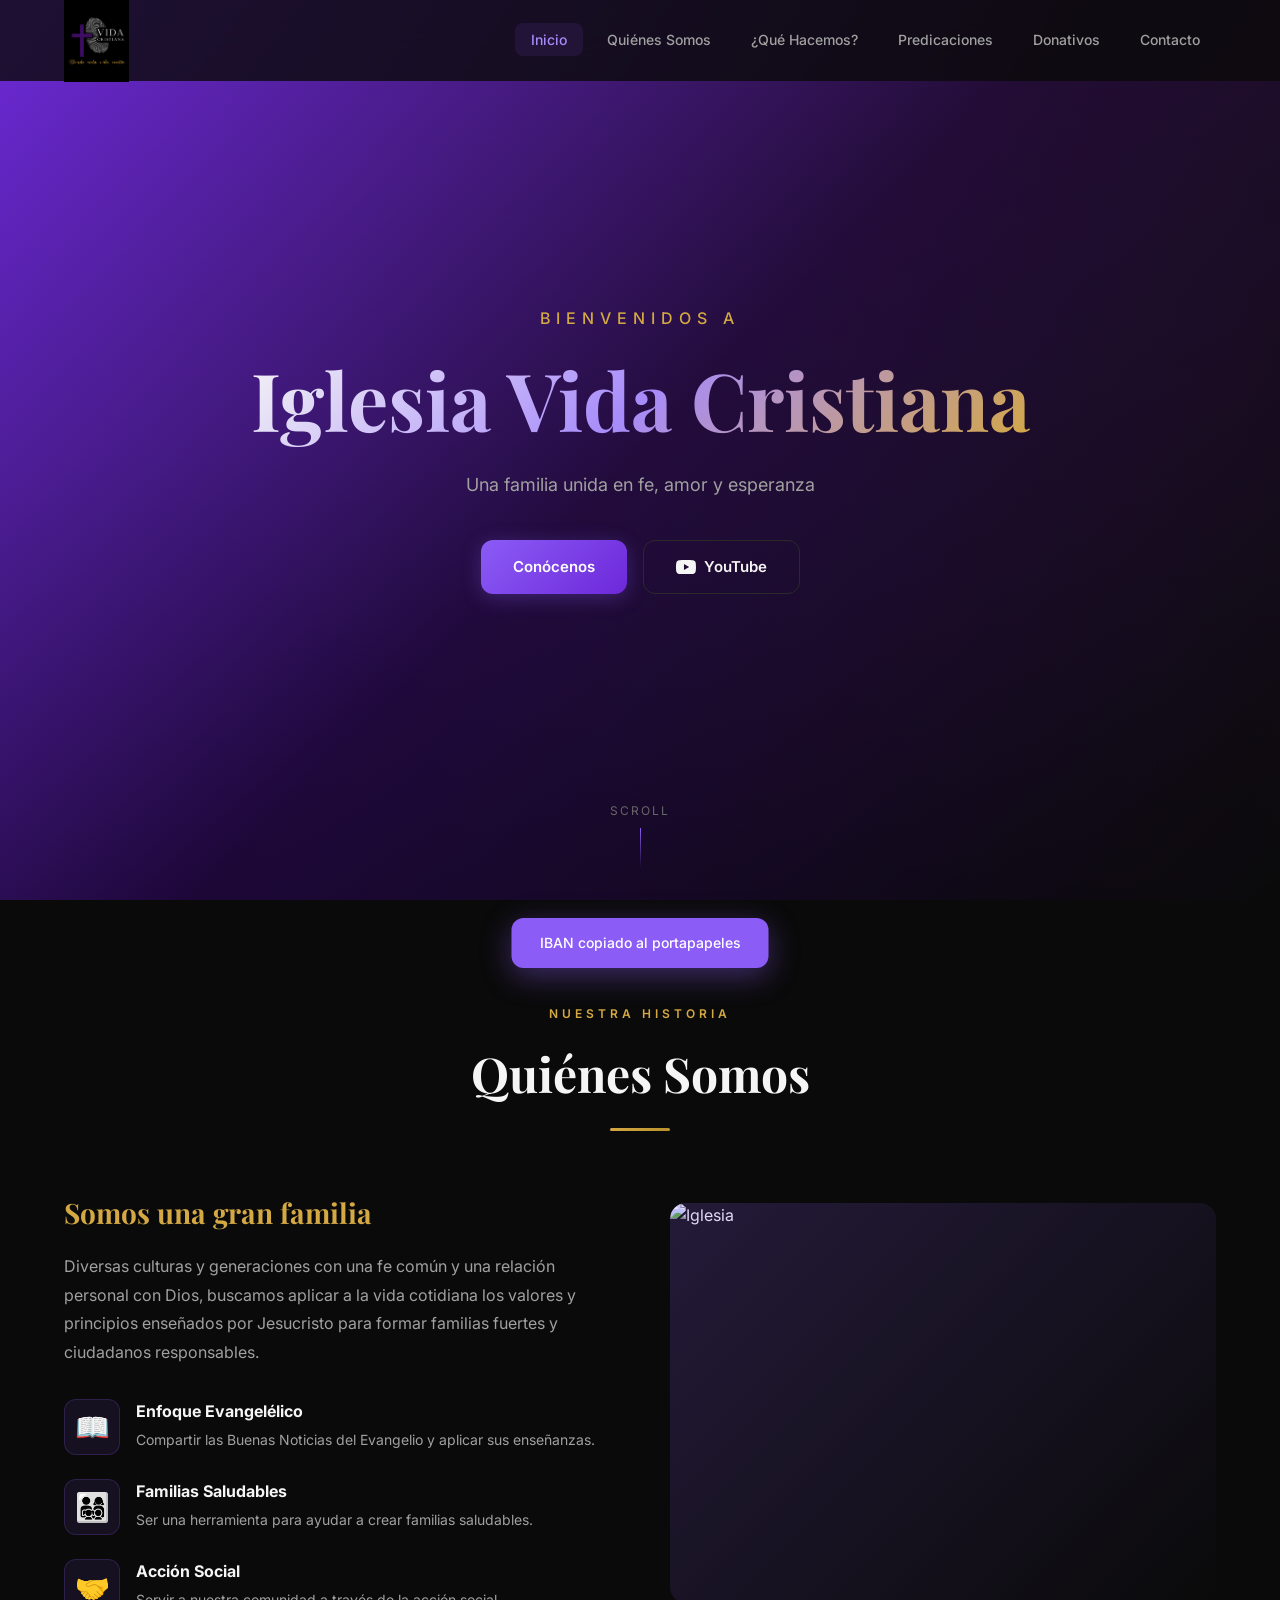
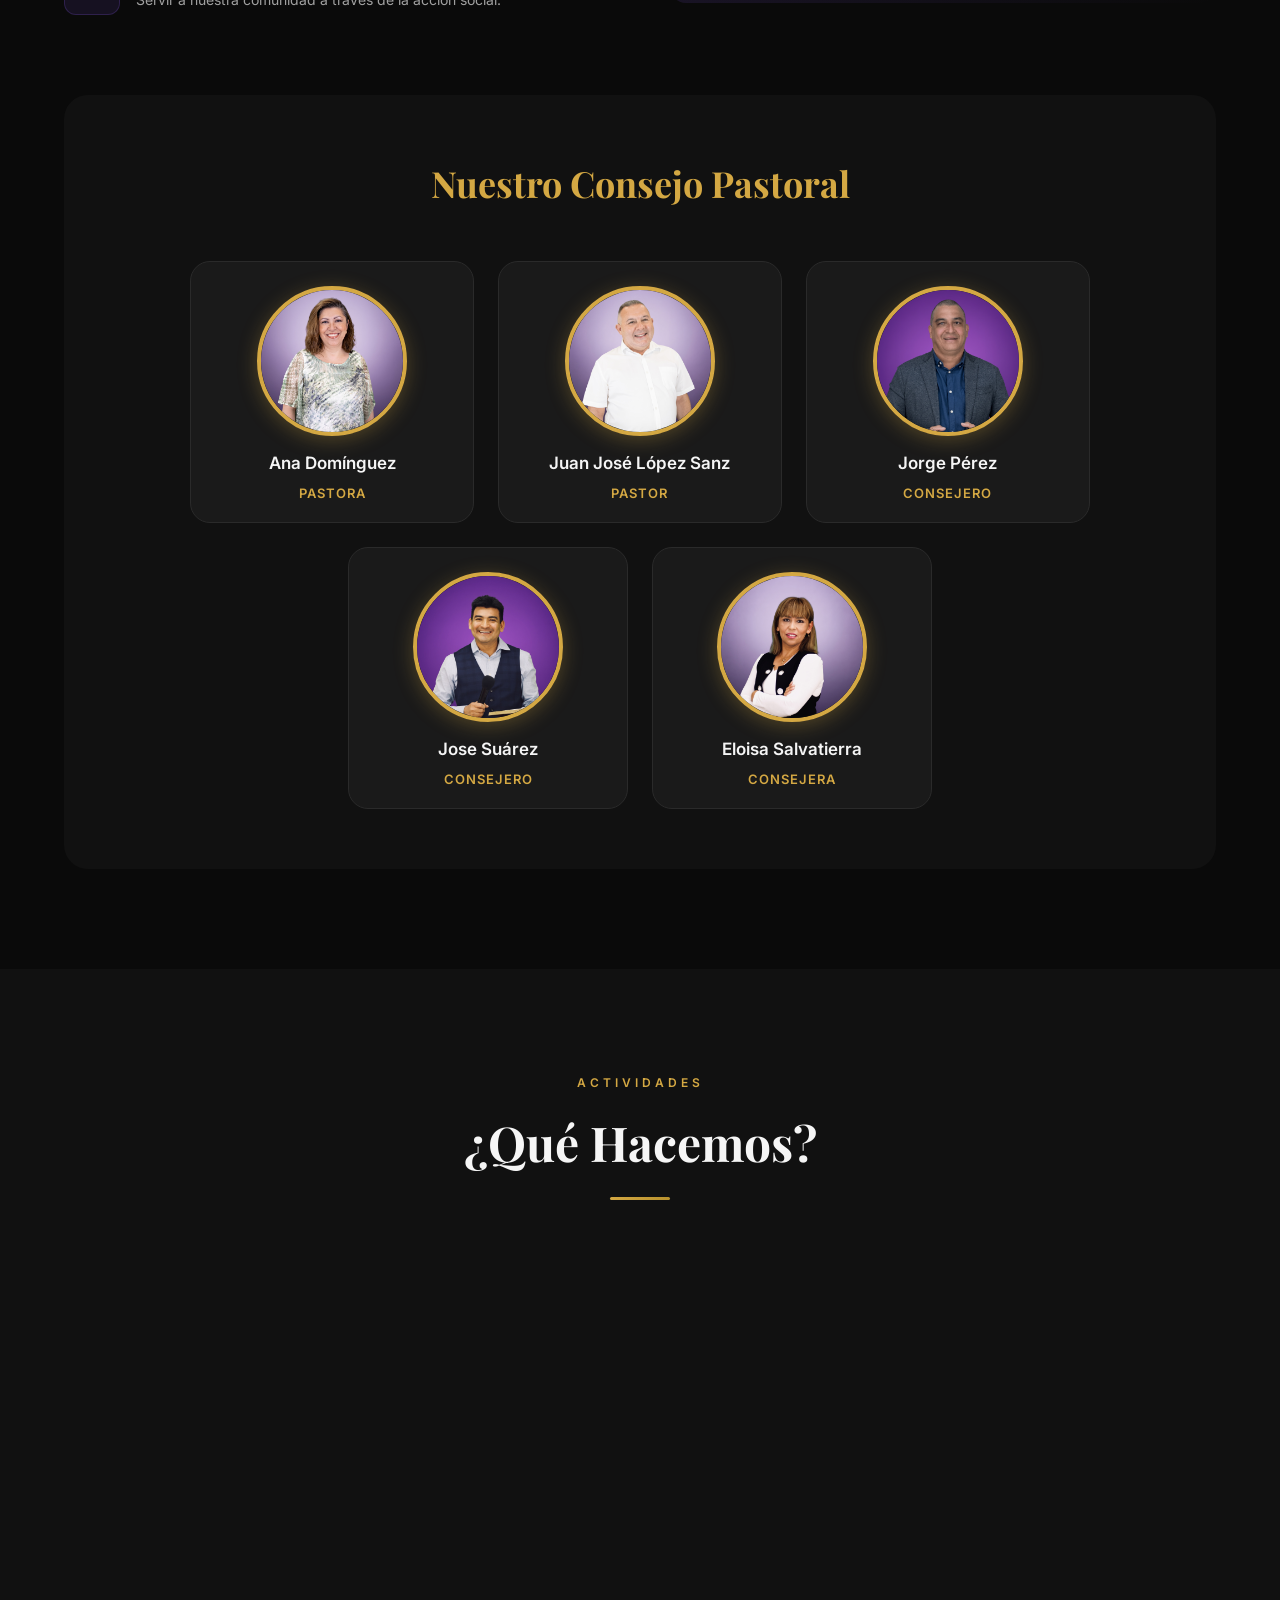
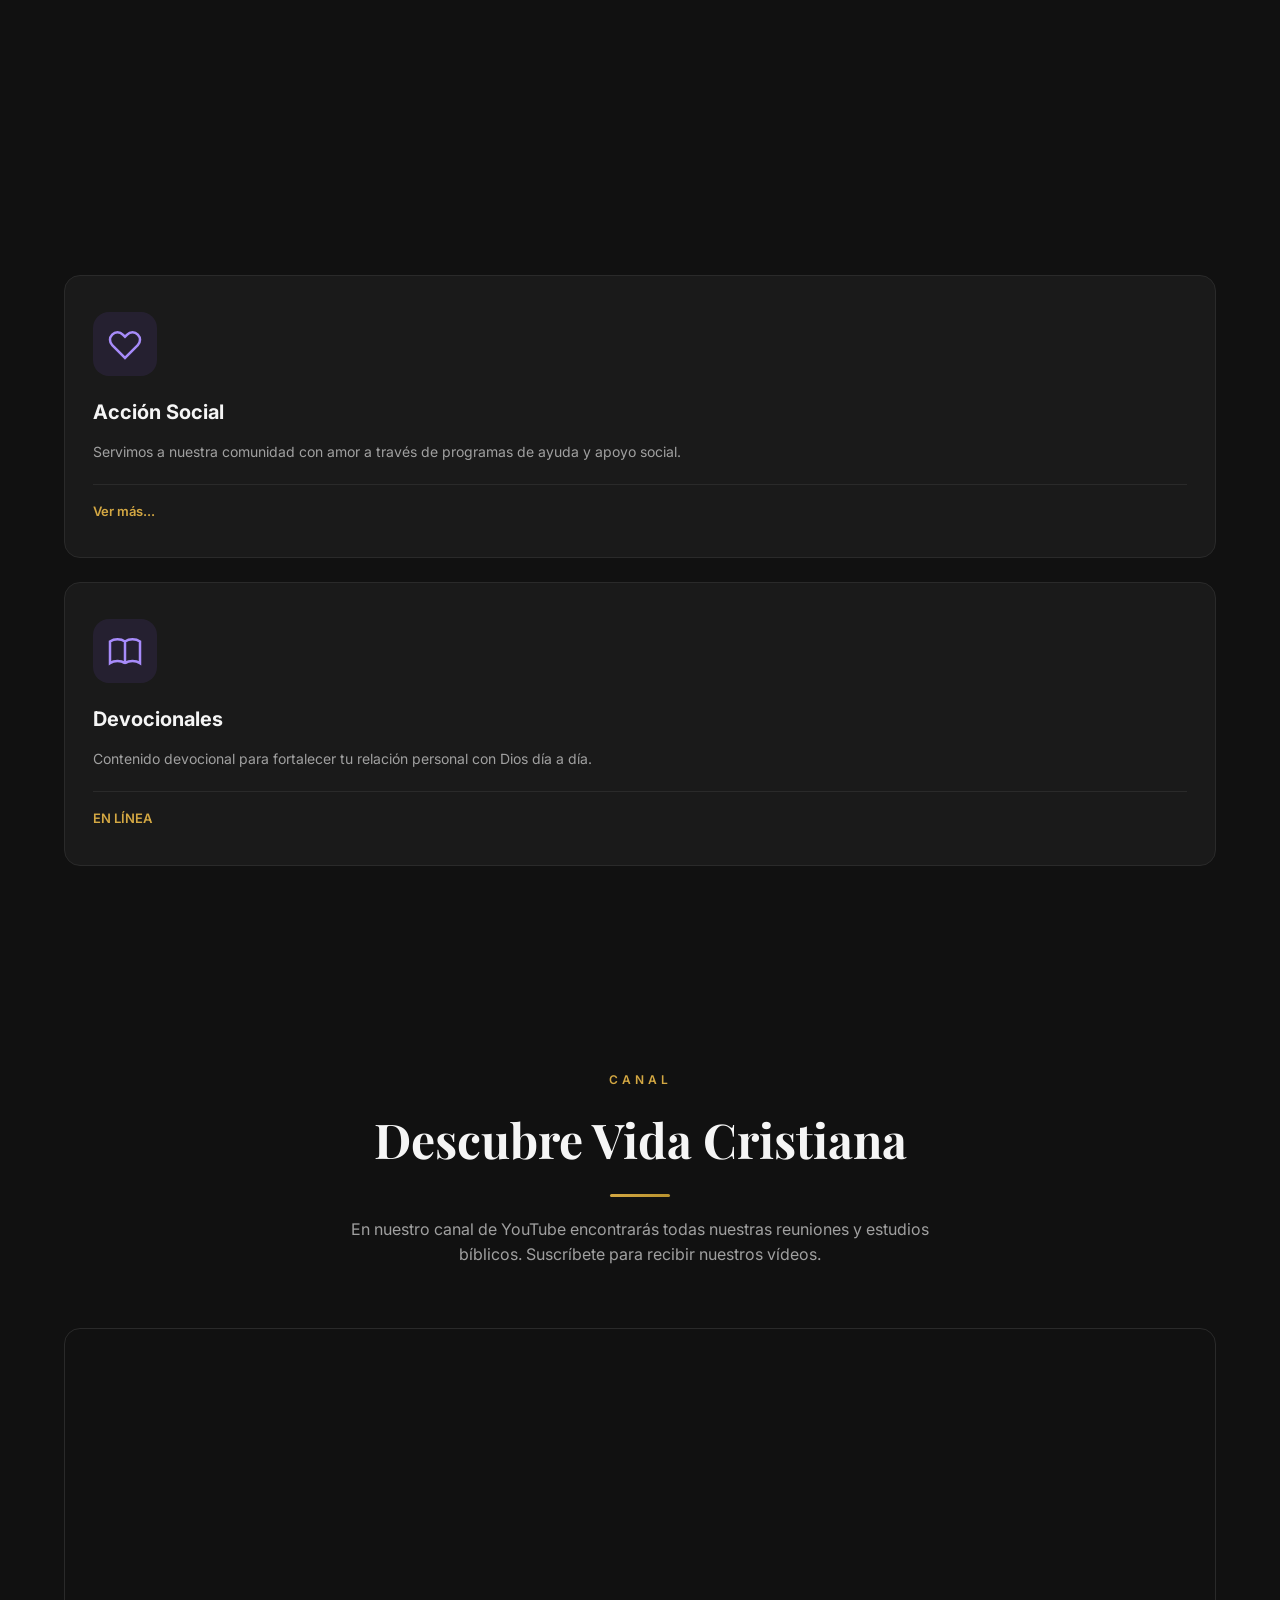
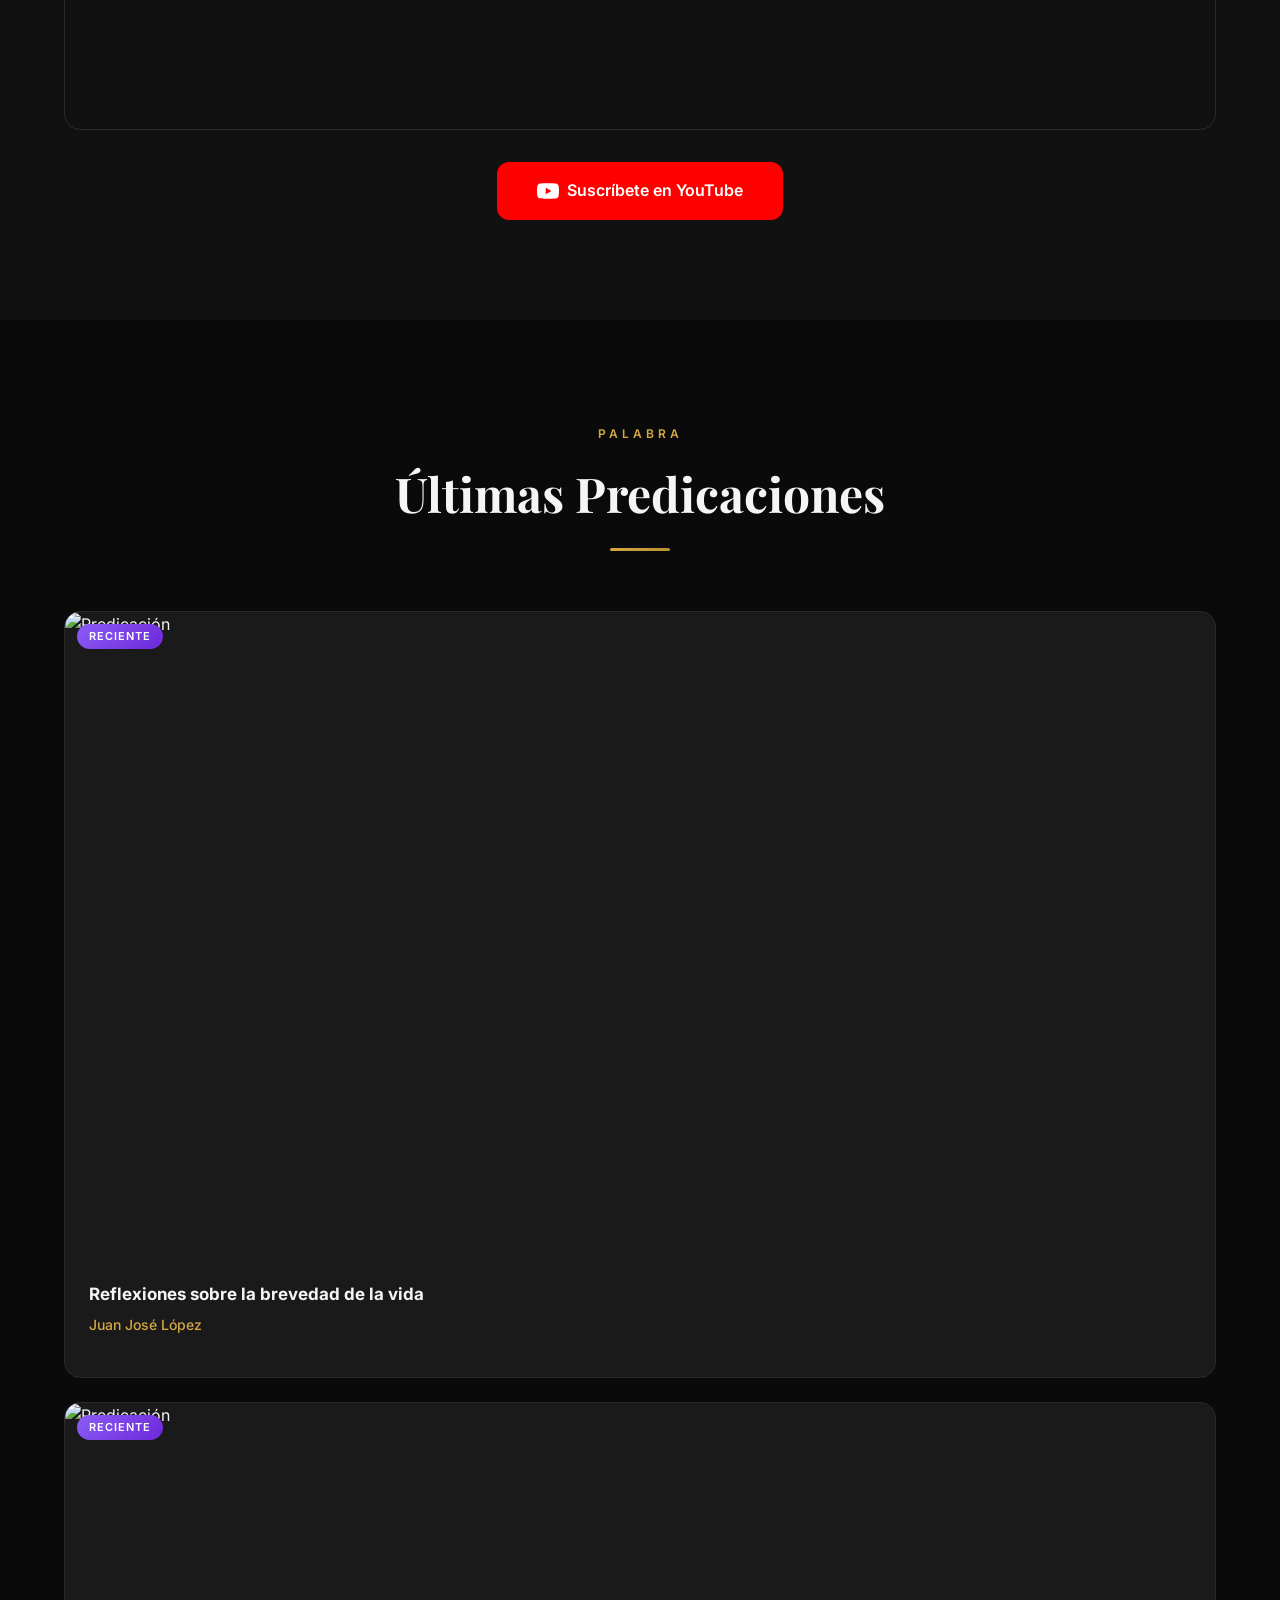
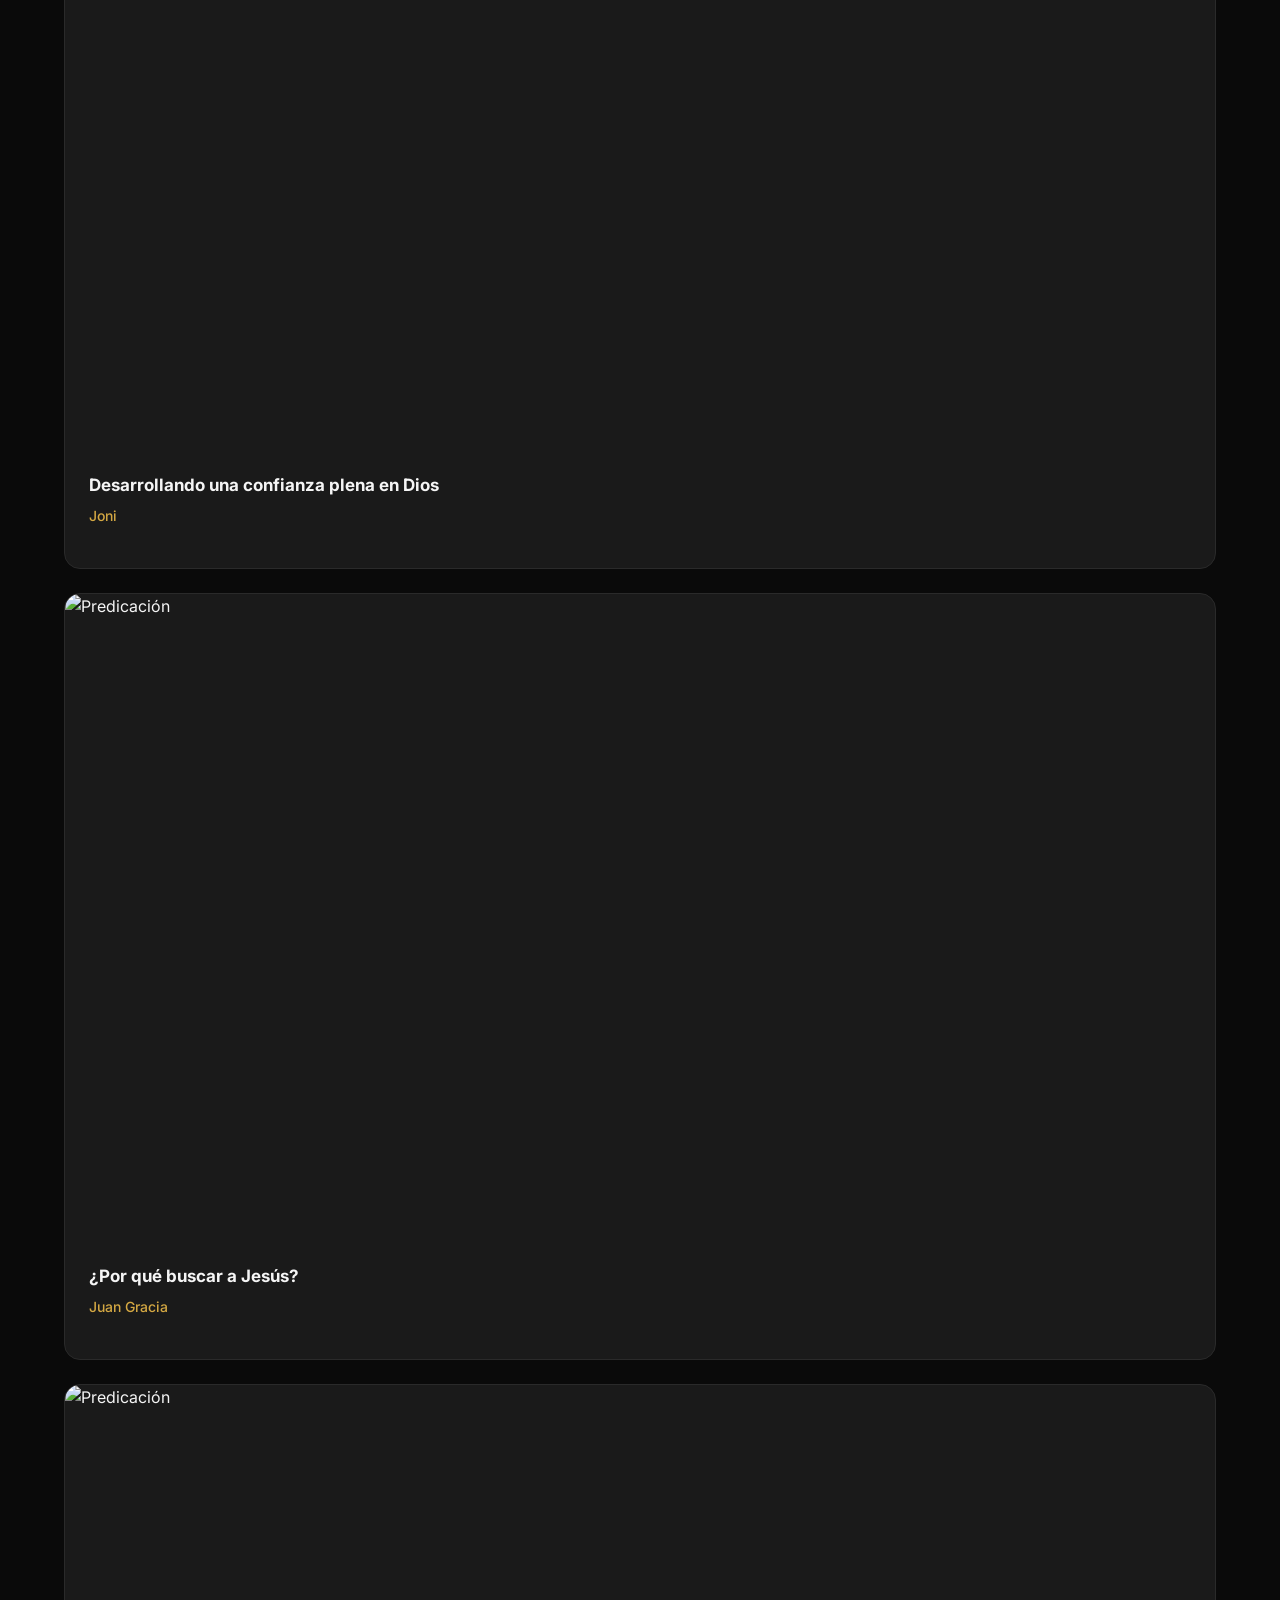
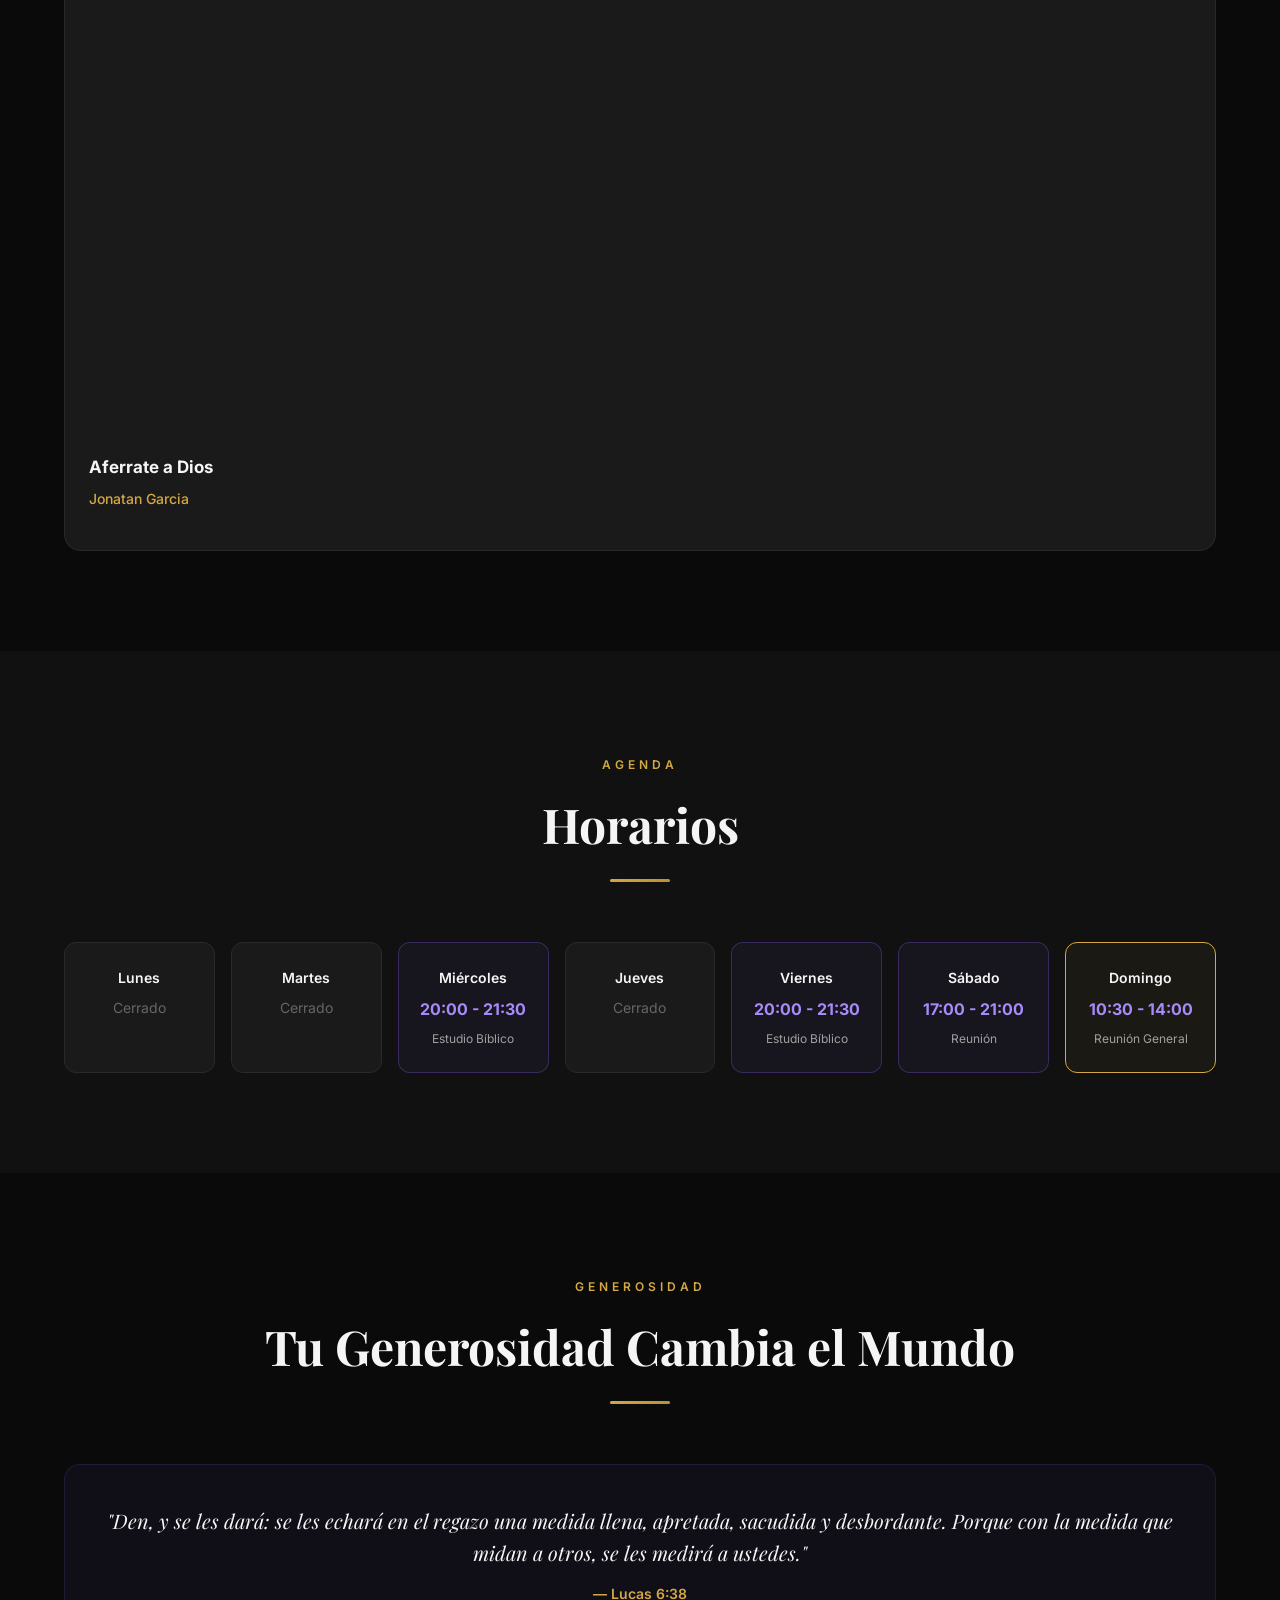
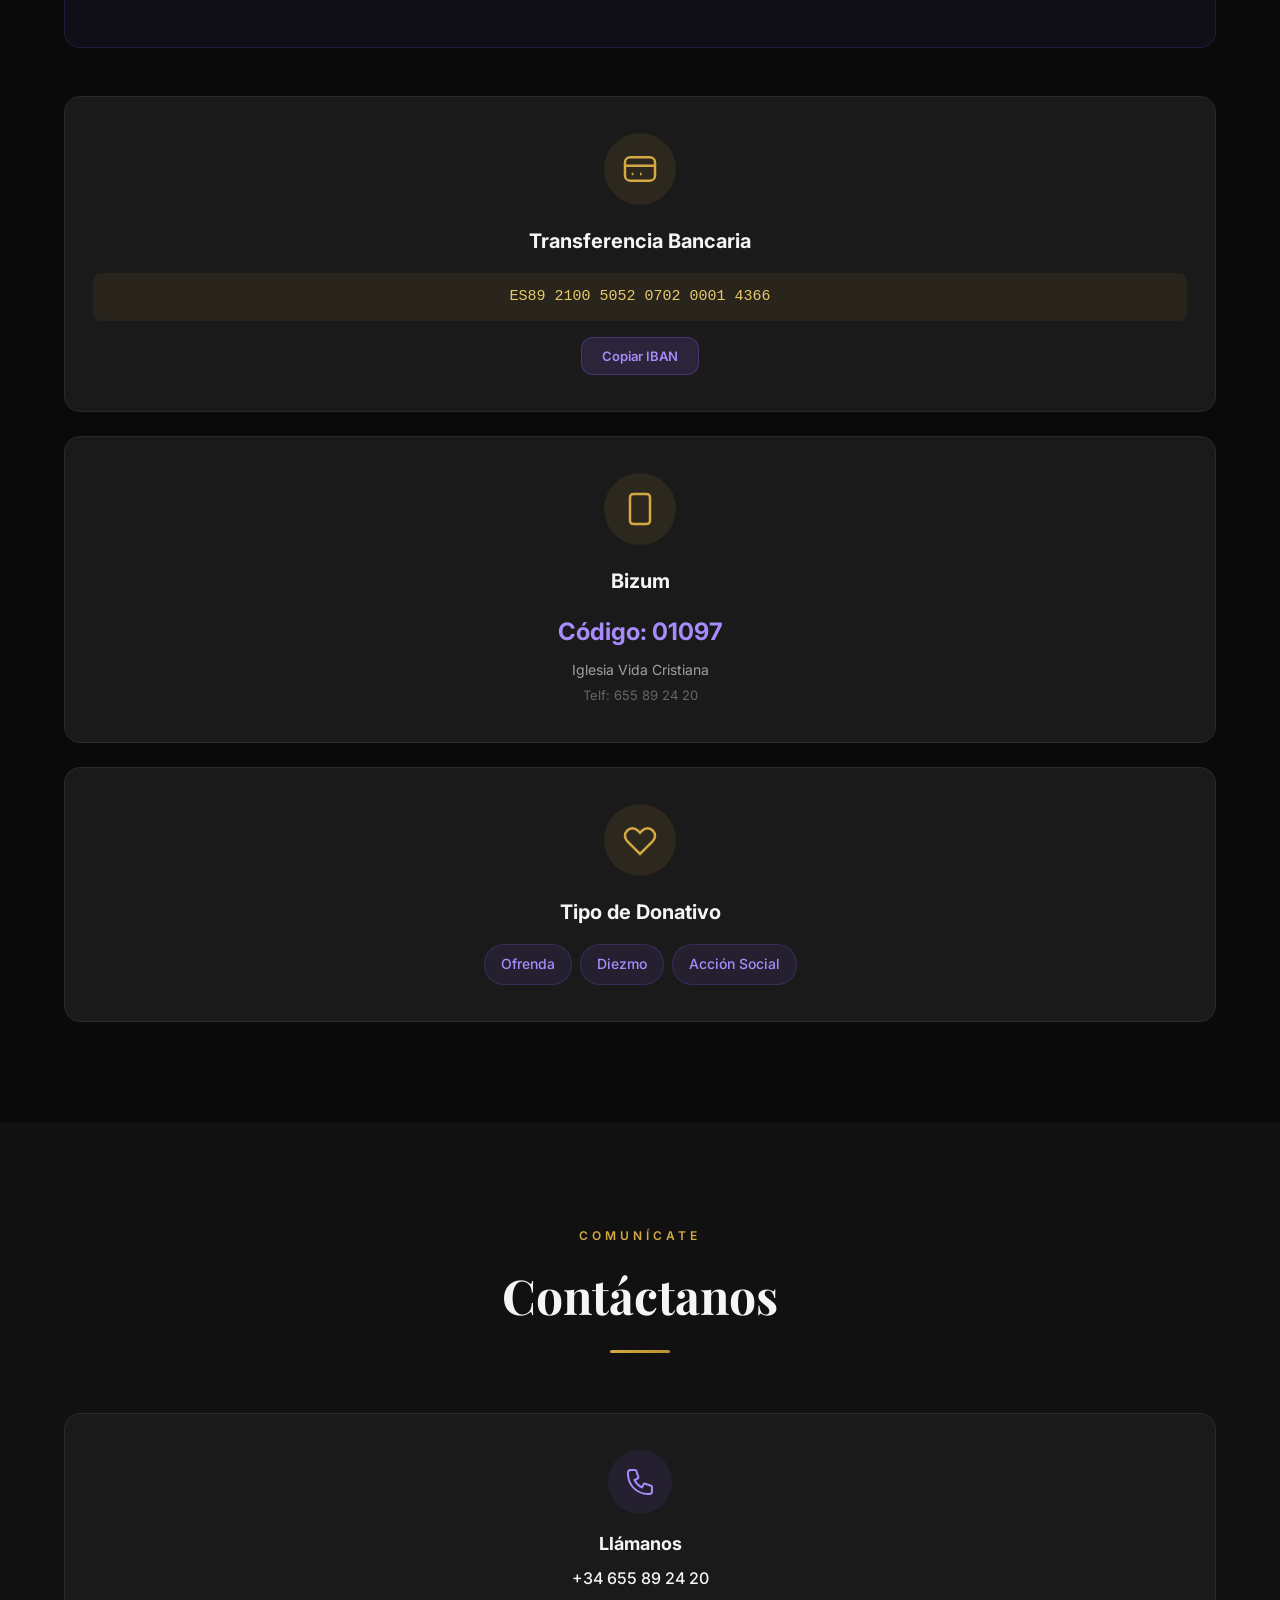
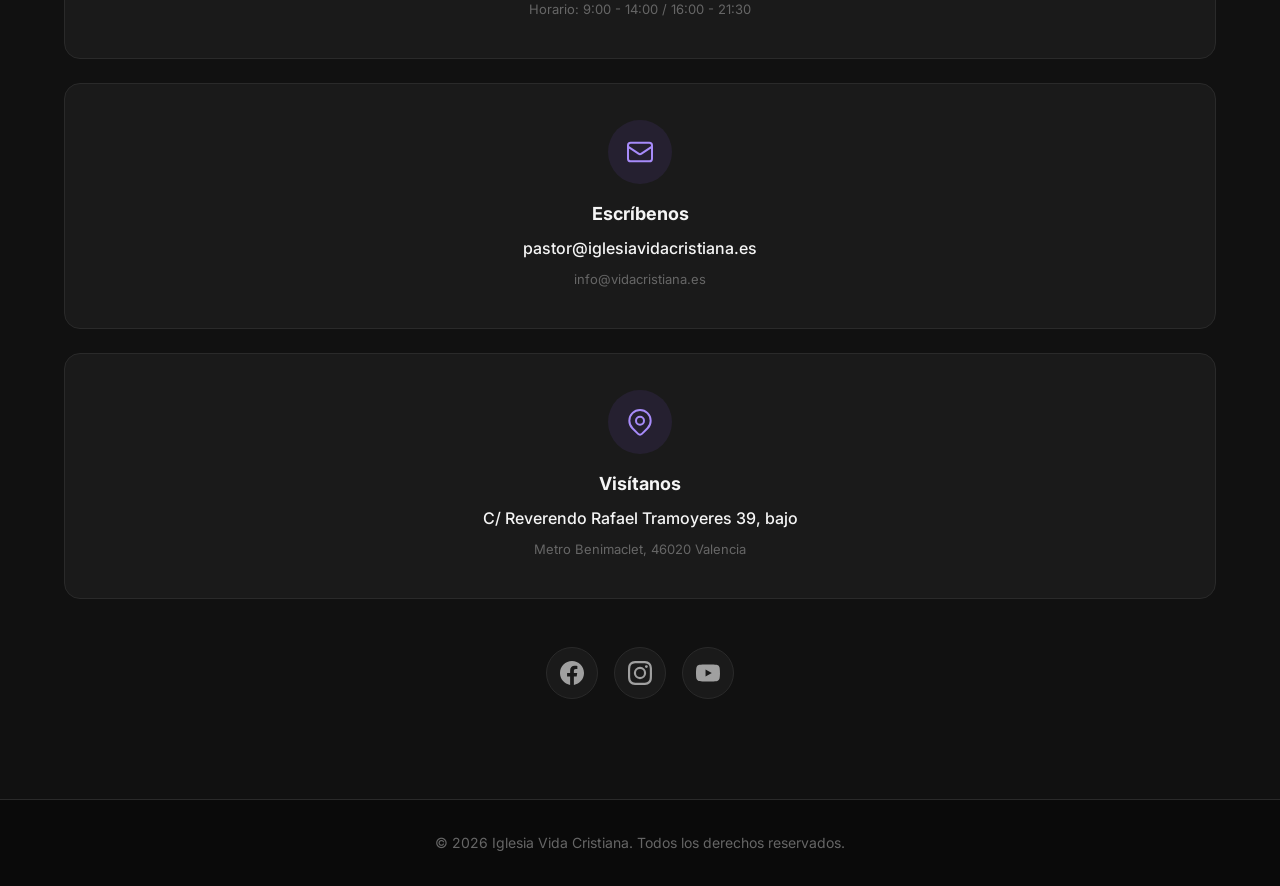
==== commit a801654f: "Fix cache busting for biblical study" ====
--- a/index.html
+++ b/index.html
@@ -479,6 +479,6 @@
         </div>
     </div>
 
-    <script src="script.js"></script>
+    <script src="script.js?v=2"></script>
 </body>
 </html>
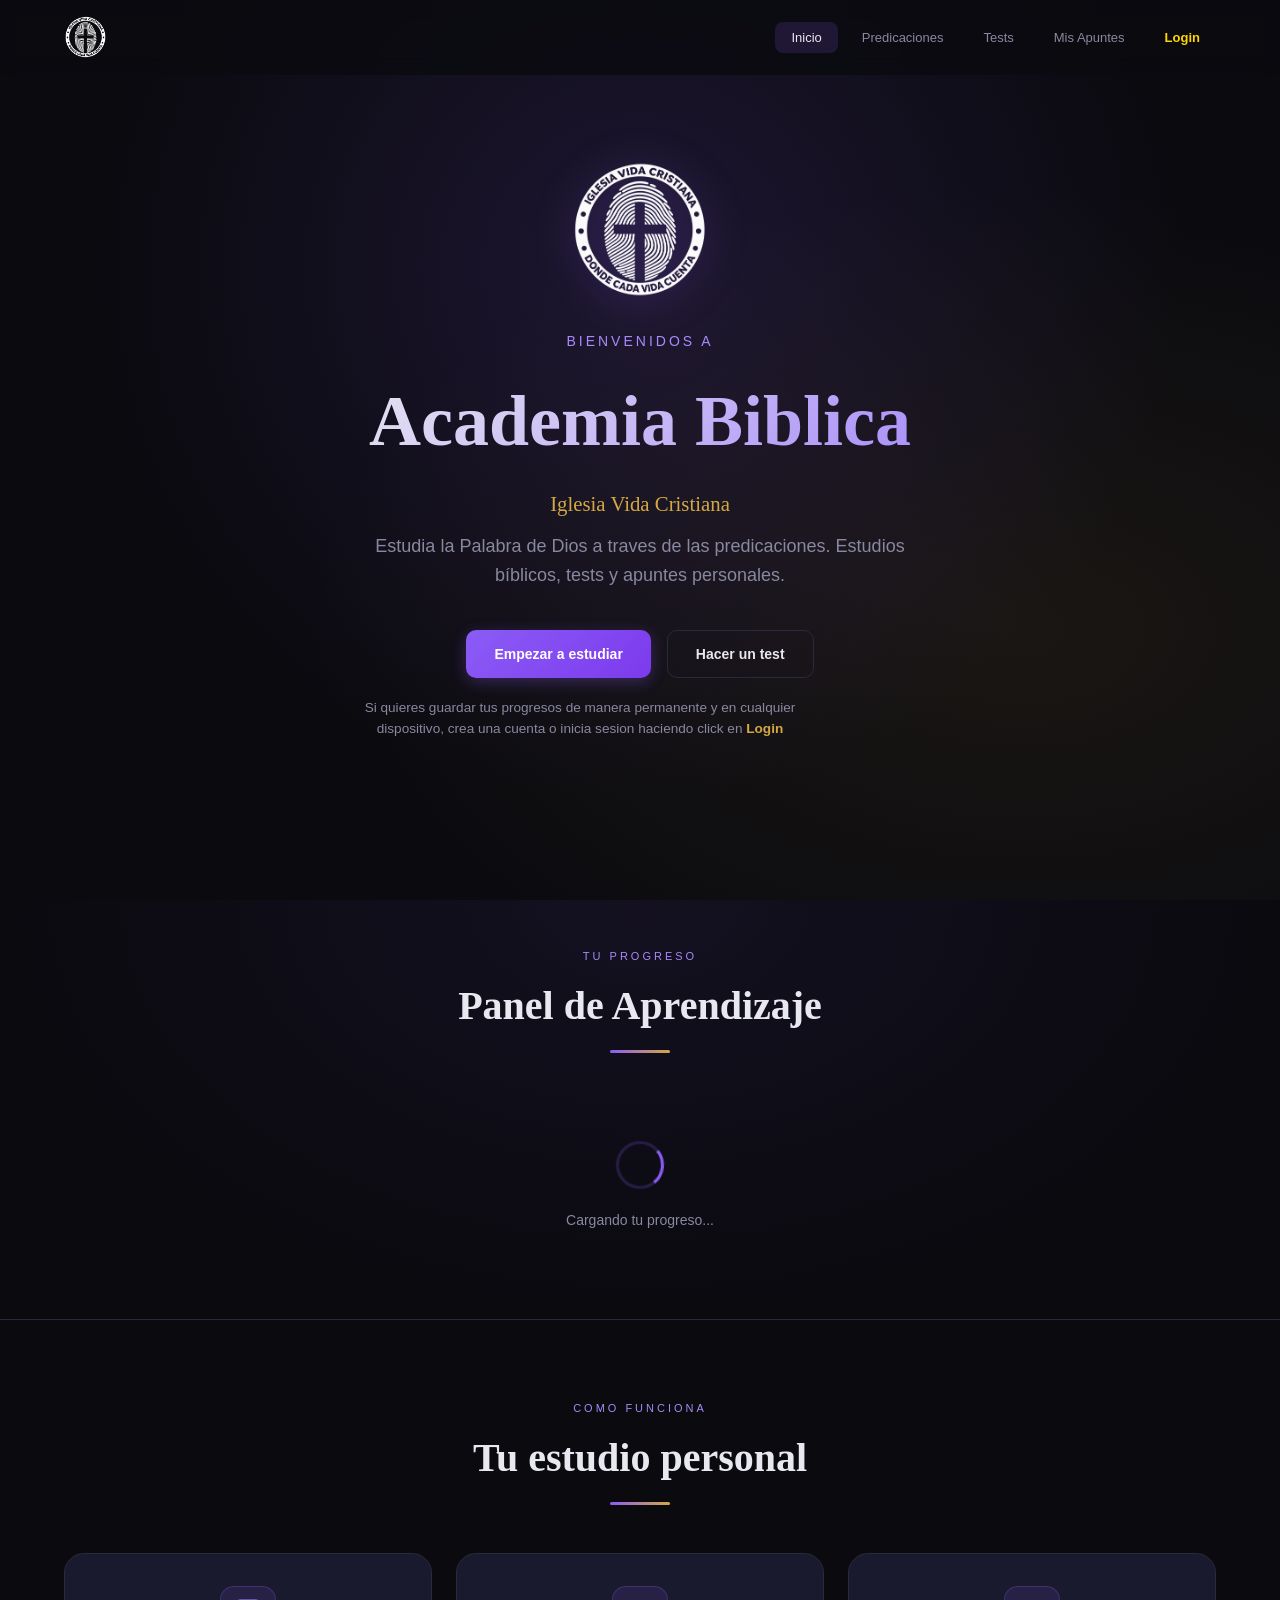
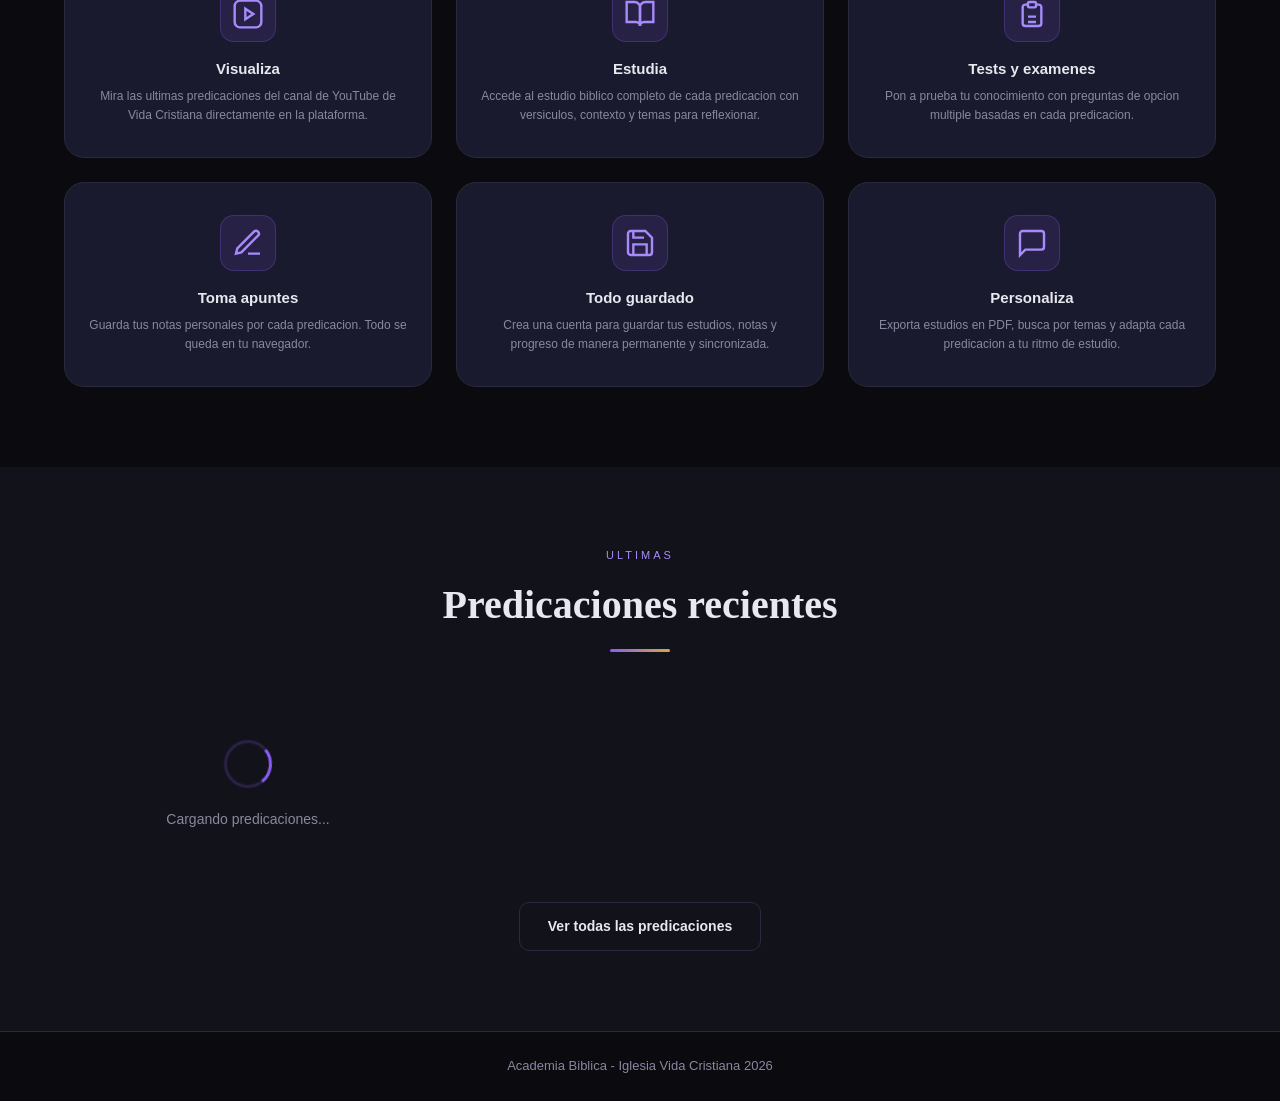
==== commit be4a427e: "Add root redirect to /clases/ for old URLs" ====
--- a/index.html
+++ b/index.html
@@ -1,484 +1,10 @@
 <!DOCTYPE html>
-<html lang="es">
+<html>
 <head>
-    <meta charset="UTF-8">
-    <meta name="viewport" content="width=device-width, initial-scale=1.0">
-    <title>Iglesia Vida Cristiana</title>
-    <link rel="preconnect" href="https://fonts.googleapis.com">
-    <link href="https://fonts.googleapis.com/css2?family=Playfair+Display:wght@400;600;700&family=Inter:wght@300;400;500;600&display=swap" rel="stylesheet">
-    <link rel="stylesheet" href="styles.css">
+    <meta http-equiv="refresh" content="0;url=/clases/">
+    <title>Redirigiendo...</title>
 </head>
 <body>
-
-    <!-- Navbar -->
-    <nav class="navbar" id="navbar">
-        <div class="nav-container">
-            <a href="#inicio" class="nav-logo">
-                <img src="logos/logo vc.png" alt="Vida Cristiana" class="nav-logo-img">
-            </a>
-            <button class="nav-toggle" id="navToggle" aria-label="Menú">
-                <span></span><span></span><span></span>
-            </button>
-            <ul class="nav-menu" id="navMenu">
-                <li><a href="#inicio" class="nav-link active">Inicio</a></li>
-                <li><a href="#nosotros" class="nav-link">Quiénes Somos</a></li>
-                <li><a href="#que-hacemos" class="nav-link">¿Qué Hacemos?</a></li>
-                <li><a href="#predicaciones" class="nav-link">Predicaciones</a></li>
-                <li><a href="#donativos" class="nav-link">Donativos</a></li>
-                <li><a href="#contacto" class="nav-link">Contacto</a></li>
-            </ul>
-        </div>
-    </nav>
-
-    <!-- Hero -->
-    <section class="hero" id="inicio">
-        <div class="hero-particles" id="particles"></div>
-        <div class="hero-content">
-            <p class="hero-subtitle animate-in">Bienvenidos a</p>
-            <h1 class="hero-title animate-in">Iglesia Vida Cristiana</h1>
-            <p class="hero-desc animate-in">Una familia unida en fe, amor y esperanza</p>
-            <div class="hero-buttons animate-in">
-                <a href="#nosotros" class="btn btn-primary">Conócenos</a>
-                <a href="https://www.youtube.com/channel/UCRpj-vU_Nu6UaxJJvGI7jAA" target="_blank" class="btn btn-outline">
-                    <svg width="20" height="20" viewBox="0 0 24 24" fill="currentColor"><path d="M23.498 6.186a3.016 3.016 0 0 0-2.122-2.136C19.505 3.545 12 3.545 12 3.545s-7.505 0-9.377.505A3.017 3.017 0 0 0 .502 6.186C0 8.07 0 12 0 12s0 3.93.502 5.814a3.016 3.016 0 0 0 2.122 2.136c1.871.505 9.376.505 9.376.505s7.505 0 9.377-.505a3.015 3.015 0 0 0 2.122-2.136C24 15.93 24 12 24 12s0-3.93-.502-5.814zM9.545 15.568V8.432L15.818 12l-6.273 3.568z"/></svg>
-                    YouTube
-                </a>
-            </div>
-        </div>
-        <div class="hero-scroll">
-            <span>Scroll</span>
-            <div class="scroll-line"></div>
-        </div>
-    </section>
-
-    <!-- Quiénes Somos -->
-    <section class="section" id="nosotros">
-        <div class="container">
-            <div class="section-header">
-                <span class="section-tag">Nuestra Historia</span>
-                <h2 class="section-title">Quiénes Somos</h2>
-                <div class="section-line"></div>
-            </div>
-            <div class="about-grid">
-                <div class="about-text reveal">
-                    <h3>Somos una gran familia</h3>
-                    <p>Diversas culturas y generaciones con una fe común y una relación personal con Dios, buscamos aplicar a la vida cotidiana los valores y principios enseñados por Jesucristo para formar familias fuertes y ciudadanos responsables.</p>
-                    <div class="about-features">
-                        <div class="feature">
-                            <div class="feature-icon">📖</div>
-                            <div>
-                                <h4>Enfoque Evangelélico</h4>
-                                <p>Compartir las Buenas Noticias del Evangelio y aplicar sus enseñanzas.</p>
-                            </div>
-                        </div>
-                        <div class="feature">
-                            <div class="feature-icon">👨‍👩‍👧‍👦</div>
-                            <div>
-                                <h4>Familias Saludables</h4>
-                                <p>Ser una herramienta para ayudar a crear familias saludables.</p>
-                            </div>
-                        </div>
-                        <div class="feature">
-                            <div class="feature-icon">🤝</div>
-                            <div>
-                                <h4>Acción Social</h4>
-                                <p>Servir a nuestra comunidad a través de la acción social.</p>
-                            </div>
-                        </div>
-                    </div>
-                </div>
-                <div class="about-image reveal">
-                    <div class="image-wrapper">
-                        <img src="https://images.unsplash.com/photo-1438032005730-c779502df39b?w=600&h=400&fit=crop" alt="Iglesia" loading="lazy">
-                        <div class="image-accent"></div>
-                    </div>
-                </div>
-            </div>
-
-            <!-- Pastores -->
-            <div class="pastors-section reveal">
-                <h3 class="pastors-title">Nuestro Consejo Pastoral</h3>
-                <div class="pastors-grid">
-                    <div class="pastor-card" id="pastor-ana">
-                        <video class="pastor-video" muted loop preload="metadata" src="pastores/ana video.mp4"></video>
-                        <img src="pastores/Ana.jpeg" alt="Ana Domínguez" class="pastor-avatar-img">
-                        <h4>Ana Domínguez</h4>
-                        <span class="pastor-role">Pastora</span>
-                    </div>
-                    <div class="pastor-card" id="pastor-juanjo">
-                        <video class="pastor-video" muted loop preload="metadata" src="pastores/video juanjo.mp4"></video>
-                        <img src="pastores/Juanjo.jpeg" alt="Juan José López Sanz" class="pastor-avatar-img">
-                        <h4>Juan José López Sanz</h4>
-                        <span class="pastor-role">Pastor</span>
-                    </div>
-                    <div class="pastor-card">
-                        <img src="pastores/jorge.jpeg" alt="Jorge Pérez" class="pastor-avatar-img">
-                        <h4>Jorge Pérez</h4>
-                        <span class="pastor-role">Consejero</span>
-                    </div>
-                    <div class="pastor-card">
-                        <img src="pastores/jose.jpeg" alt="Jose Suárez" class="pastor-avatar-img">
-                        <h4>Jose Suárez</h4>
-                        <span class="pastor-role">Consejero</span>
-                    </div>
-                    <div class="pastor-card">
-                        <img src="pastores/eloisa.jpeg" alt="Eloisa Salvatierra" class="pastor-avatar-img">
-                        <h4>Eloisa Salvatierra</h4>
-                        <span class="pastor-role">Consejera</span>
-                    </div>
-                </div>
-            </div>
-        </div>
-    </section>
-
-    <!-- Qué Hacemos -->
-    <section class="section section-dark" id="que-hacemos">
-        <div class="container">
-            <div class="section-header">
-                <span class="section-tag">Actividades</span>
-                <h2 class="section-title">¿Qué Hacemos?</h2>
-                <div class="section-line"></div>
-            </div>
-            <div class="activities-grid">
-                <div class="activity-card reveal">
-                    <div class="activity-icon-wrapper">
-                        <svg width="40" height="40" viewBox="0 0 24 24" fill="none" stroke="currentColor" stroke-width="1.5"><path d="M12 6.253v13m0-13C10.832 5.477 9.246 5 7.5 5S4.168 5.477 3 6.253v13C4.168 18.477 5.754 18 7.5 18s3.332.477 4.5 1.253m0-13C13.168 5.477 14.754 5 16.5 5c1.747 0 3.332.477 4.5 1.253v13C19.832 18.477 18.247 18 16.5 18c-1.746 0-3.332.477-4.5 1.253"/></svg>
-                    </div>
-                    <h3>Estudios Bíblicos</h3>
-                    <p>Estudiamos la Palabra de Dios cada miércoles y viernes para crecer en fe y conocimiento.</p>
-                    <div class="activity-schedule">
-                        <span>MIÉ & VIE</span> 20:00 - 21:30
-                    </div>
-                </div>
-                <div class="activity-card reveal">
-                    <div class="activity-icon-wrapper">
-                        <svg width="40" height="40" viewBox="0 0 24 24" fill="none" stroke="currentColor" stroke-width="1.5"><path d="M15 10l4.553-2.276A1 1 0 0121 8.618v6.764a1 1 0 01-1.447.894L15 14M5 18h8a2 2 0 002-2V8a2 2 0 00-2-2H5a2 2 0 00-2 2v8a2 2 0 002 2z"/></svg>
-                    </div>
-                    <h3>Reuniones en Vivo</h3>
-                    <p>Nuestras reuniones dominicales transmitidas en vivo por YouTube para toda la comunidad.</p>
-                    <div class="activity-schedule">
-                        <span>DOM</span> 10:30 - 14:00
-                    </div>
-                </div>
-                <a href="https://www.asociacionmasquepalabras.com/" target="_blank" class="activity-card reveal" style="text-decoration:none; color:inherit;">
-                    <div class="activity-icon-wrapper">
-                        <svg width="40" height="40" viewBox="0 0 24 24" fill="none" stroke="currentColor" stroke-width="1.5"><path d="M4.318 6.318a4.5 4.5 0 000 6.364L12 20.364l7.682-7.682a4.5 4.5 0 00-6.364-6.364L12 7.636l-1.318-1.318a4.5 4.5 0 00-6.364 0z"/></svg>
-                    </div>
-                    <h3>Acción Social</h3>
-                    <p>Servimos a nuestra comunidad con amor a través de programas de ayuda y apoyo social.</p>
-                    <div class="activity-schedule">
-                        <span>Ver más...</span>
-                    </div>
-                </a>
-                <div class="activity-card reveal">
-                    <div class="activity-icon-wrapper">
-                        <svg width="40" height="40" viewBox="0 0 24 24" fill="none" stroke="currentColor" stroke-width="1.5"><path d="M12 6.253v13m0-13C10.832 5.477 9.246 5 7.5 5S4.168 5.477 3 6.253v13C4.168 18.477 5.754 18 7.5 18s3.332.477 4.5 1.253m0-13C13.168 5.477 14.754 5 16.5 5c1.747 0 3.332.477 4.5 1.253v13C19.832 18.477 18.247 18 16.5 18c-1.746 0-3.332.477-4.5 1.253"/></svg>
-                    </div>
-                    <h3>Devocionales</h3>
-                    <p>Contenido devocional para fortalecer tu relación personal con Dios día a día.</p>
-                    <div class="activity-schedule">
-                        <span>EN LÍNEA</span>
-                    </div>
-                </div>
-            </div>
-        </div>
-    </section>
-
-    <!-- YouTube -->
-    <section class="section youtube-section" id="youtube">
-        <div class="container">
-            <div class="section-header">
-                <span class="section-tag">Canal</span>
-                <h2 class="section-title">Descubre Vida Cristiana</h2>
-                <div class="section-line"></div>
-                <p class="section-desc">En nuestro canal de YouTube encontrarás todas nuestras reuniones y estudios bíblicos. Suscríbete para recibir nuestros vídeos.</p>
-            </div>
-            <div class="youtube-embed reveal">
-                <iframe 
-                    width="100%" 
-                    height="400" 
-                    src="https://www.youtube-nocookie.com/embed/g8OetzEciWQ" 
-                    title="Canal YouTube Vida Cristiana"
-                    frameborder="0" 
-                    allow="picture-in-picture" 
-                    allowfullscreen
-                    loading="lazy">
-                </iframe>
-            </div>
-            <div class="youtube-cta reveal">
-                <a href="https://www.youtube.com/channel/UCRpj-vU_Nu6UaxJJvGI7jAA" target="_blank" class="btn btn-youtube">
-                    <svg width="22" height="22" viewBox="0 0 24 24" fill="currentColor"><path d="M23.498 6.186a3.016 3.016 0 0 0-2.122-2.136C19.505 3.545 12 3.545 12 3.545s-7.505 0-9.377.505A3.017 3.017 0 0 0 .502 6.186C0 8.07 0 12 0 12s0 3.93.502 5.814a3.016 3.016 0 0 0 2.122 2.136c1.871.505 9.376.505 9.376.505s7.505 0 9.377-.505a3.015 3.015 0 0 0 2.122-2.136C24 15.93 24 12 24 12s0-3.93-.502-5.814zM9.545 15.568V8.432L15.818 12l-6.273 3.568z"/></svg>
-                    Suscríbete en YouTube
-                </a>
-            </div>
-        </div>
-    </section>
-
-    <!-- Predicaciones -->
-    <section class="section" id="predicaciones">
-        <div class="container">
-            <div class="section-header">
-                <span class="section-tag">Palabra</span>
-                <h2 class="section-title">Últimas Predicaciones</h2>
-                <div class="section-line"></div>
-            </div>
-            <div class="sermons-grid">
-                <div class="sermon-card reveal" data-video="g8OetzEciWQ">
-                    <div class="sermon-thumb">
-                        <img src="https://img.youtube.com/vi/g8OetzEciWQ/maxresdefault.jpg" alt="Predicación" loading="lazy">
-                        <div class="sermon-play">
-                            <svg width="48" height="48" viewBox="0 0 24 24" fill="currentColor"><path d="M8 5v14l11-7z"/></svg>
-                        </div>
-                        <span class="sermon-badge">Reciente</span>
-                    </div>
-                    <div class="sermon-embed"></div>
-                    <div class="sermon-info">
-                        <h3>Reflexiones sobre la brevedad de la vida</h3>
-                        <p class="sermon-pastor">Juan José López</p>
-                    </div>
-                </div>
-                <div class="sermon-card reveal" data-video="E1gk9wx0vLc">
-                    <div class="sermon-thumb">
-                        <img src="https://img.youtube.com/vi/E1gk9wx0vLc/maxresdefault.jpg" alt="Predicación" loading="lazy">
-                        <div class="sermon-play">
-                            <svg width="48" height="48" viewBox="0 0 24 24" fill="currentColor"><path d="M8 5v14l11-7z"/></svg>
-                        </div>
-                        <span class="sermon-badge">Reciente</span>
-                    </div>
-                    <div class="sermon-embed"></div>
-                    <div class="sermon-info">
-                        <h3>Desarrollando una confianza plena en Dios</h3>
-                        <p class="sermon-pastor">Joni</p>
-                    </div>
-                </div>
-                <div class="sermon-card reveal" data-video="oUNQqm9FseI">
-                    <div class="sermon-thumb">
-                        <img src="https://img.youtube.com/vi/oUNQqm9FseI/maxresdefault.jpg" alt="Predicación" loading="lazy">
-                        <div class="sermon-play">
-                            <svg width="48" height="48" viewBox="0 0 24 24" fill="currentColor"><path d="M8 5v14l11-7z"/></svg>
-                        </div>
-                    </div>
-                    <div class="sermon-embed"></div>
-                    <div class="sermon-info">
-                        <h3>¿Por qué buscar a Jesús?</h3>
-                        <p class="sermon-pastor">Juan Gracia</p>
-                    </div>
-                </div>
-                <div class="sermon-card reveal" data-video="RzptEbKelio">
-                    <div class="sermon-thumb">
-                        <img src="https://img.youtube.com/vi/RzptEbKelio/maxresdefault.jpg" alt="Predicación" loading="lazy">
-                        <div class="sermon-play">
-                            <svg width="48" height="48" viewBox="0 0 24 24" fill="currentColor"><path d="M8 5v14l11-7z"/></svg>
-                        </div>
-                    </div>
-                    <div class="sermon-embed"></div>
-                    <div class="sermon-info">
-                        <h3>Aferrate a Dios</h3>
-                        <p class="sermon-pastor">Jonatan Garcia</p>
-                    </div>
-                </div>
-            </div>
-        </div>
-    </section>
-
-    <!-- Horarios -->
-    <section class="section section-dark" id="horarios">
-        <div class="container">
-            <div class="section-header">
-                <span class="section-tag">Agenda</span>
-                <h2 class="section-title">Horarios</h2>
-                <div class="section-line"></div>
-            </div>
-            <div class="schedule-grid reveal">
-                <div class="schedule-card">
-                    <div class="schedule-day">Lunes</div>
-                    <div class="schedule-time closed">Cerrado</div>
-                </div>
-                <div class="schedule-card">
-                    <div class="schedule-day">Martes</div>
-                    <div class="schedule-time closed">Cerrado</div>
-                </div>
-                <div class="schedule-card active">
-                    <div class="schedule-day">Miércoles</div>
-                    <div class="schedule-time">20:00 - 21:30</div>
-                    <div class="schedule-desc">Estudio Bíblico</div>
-                </div>
-                <div class="schedule-card">
-                    <div class="schedule-day">Jueves</div>
-                    <div class="schedule-time closed">Cerrado</div>
-                </div>
-                <div class="schedule-card active">
-                    <div class="schedule-day">Viernes</div>
-                    <div class="schedule-time">20:00 - 21:30</div>
-                    <div class="schedule-desc">Estudio Bíblico</div>
-                </div>
-                <div class="schedule-card active">
-                    <div class="schedule-day">Sábado</div>
-                    <div class="schedule-time">17:00 - 21:00</div>
-                    <div class="schedule-desc">Reunión</div>
-                </div>
-                <div class="schedule-card active highlight">
-                    <div class="schedule-day">Domingo</div>
-                    <div class="schedule-time">10:30 - 14:00</div>
-                    <div class="schedule-desc">Reunión General</div>
-                </div>
-            </div>
-        </div>
-    </section>
-
-    <!-- Donativos -->
-    <section class="section" id="donativos">
-        <div class="container">
-            <div class="section-header">
-                <span class="section-tag">Generosidad</span>
-                <h2 class="section-title">Tu Generosidad Cambia el Mundo</h2>
-                <div class="section-line"></div>
-            </div>
-            <div class="donate-verse reveal">
-                <blockquote>"Den, y se les dará: se les echará en el regazo una medida llena, apretada, sacudida y desbordante. Porque con la medida que midan a otros, se les medirá a ustedes."</blockquote>
-                <cite>— Lucas 6:38</cite>
-            </div>
-            <div class="donate-grid">
-                <div class="donate-card reveal">
-                    <div class="donate-icon">
-                        <svg width="40" height="40" viewBox="0 0 24 24" fill="none" stroke="currentColor" stroke-width="1.5"><path d="M3 10h18M7 15h1m4 0h1m-7 4h12a3 3 0 003-3V8a3 3 0 00-3-3H6a3 3 0 00-3 3v8a3 3 0 003 3z"/></svg>
-                    </div>
-                    <h3>Transferencia Bancaria</h3>
-                    <p class="donate-iban">ES89 2100 5052 0702 0001 4366</p>
-                    <button class="btn btn-copy" onclick="copyToClipboard('ES8921005052070200014366')">Copiar IBAN</button>
-                </div>
-                <div class="donate-card reveal">
-                    <div class="donate-icon">
-                        <svg width="40" height="40" viewBox="0 0 24 24" fill="none" stroke="currentColor" stroke-width="1.5"><path d="M12 18h.01M8 21h8a2 2 0 002-2V5a2 2 0 00-2-2H8a2 2 0 00-2 2v14a2 2 0 002 2z"/></svg>
-                    </div>
-                    <h3>Bizum</h3>
-                    <p class="donate-bizum">Código: <strong>01097</strong></p>
-                    <p class="donate-name">Iglesia Vida Cristiana</p>
-                    <p class="donate-phone">Telf: 655 89 24 20</p>
-                </div>
-                <div class="donate-card reveal">
-                    <div class="donate-icon">
-                        <svg width="40" height="40" viewBox="0 0 24 24" fill="none" stroke="currentColor" stroke-width="1.5"><path d="M4.318 6.318a4.5 4.5 0 000 6.364L12 20.364l7.682-7.682a4.5 4.5 0 00-6.364-6.364L12 7.636l-1.318-1.318a4.5 4.5 0 00-6.364 0z"/></svg>
-                    </div>
-                    <h3>Tipo de Donativo</h3>
-                    <div class="donate-types">
-                        <span class="donate-type">Ofrenda</span>
-                        <span class="donate-type">Diezmo</span>
-                        <span class="donate-type">Acción Social</span>
-                    </div>
-                </div>
-            </div>
-        </div>
-    </section>
-
-    <!-- Contacto -->
-    <section class="section section-dark" id="contacto">
-        <div class="container">
-            <div class="section-header">
-                <span class="section-tag">Comunícate</span>
-                <h2 class="section-title">Contáctanos</h2>
-                <div class="section-line"></div>
-            </div>
-            <div class="contact-grid">
-                <div class="contact-card reveal">
-                    <div class="contact-icon">
-                        <svg width="32" height="32" viewBox="0 0 24 24" fill="none" stroke="currentColor" stroke-width="1.5"><path d="M3 5a2 2 0 012-2h3.28a1 1 0 01.948.684l1.498 4.493a1 1 0 01-.502 1.21l-2.257 1.13a11.042 11.042 0 005.516 5.516l1.13-2.257a1 1 0 011.21-.502l4.493 1.498a1 1 0 01.684.949V19a2 2 0 01-2 2h-1C9.716 21 3 14.284 3 6V5z"/></svg>
-                    </div>
-                    <h3>Llámanos</h3>
-                    <p>+34 655 89 24 20</p>
-                    <span class="contact-detail">Horario: 9:00 - 14:00 / 16:00 - 21:30</span>
-                </div>
-                <div class="contact-card reveal">
-                    <div class="contact-icon">
-                        <svg width="32" height="32" viewBox="0 0 24 24" fill="none" stroke="currentColor" stroke-width="1.5"><path d="M3 8l7.89 5.26a2 2 0 002.22 0L21 8M5 19h14a2 2 0 002-2V7a2 2 0 00-2-2H5a2 2 0 00-2 2v10a2 2 0 002 2z"/></svg>
-                    </div>
-                    <h3>Escríbenos</h3>
-                    <p>pastor@iglesiavidacristiana.es</p>
-                    <span class="contact-detail">info@vidacristiana.es</span>
-                </div>
-                <div class="contact-card reveal">
-                    <div class="contact-icon">
-                        <svg width="32" height="32" viewBox="0 0 24 24" fill="none" stroke="currentColor" stroke-width="1.5"><path d="M17.657 16.657L13.414 20.9a1.998 1.998 0 01-2.827 0l-4.244-4.243a8 8 0 1111.314 0z"/><path d="M15 11a3 3 0 11-6 0 3 3 0 016 0z"/></svg>
-                    </div>
-                    <h3>Visítanos</h3>
-                    <p>C/ Reverendo Rafael Tramoyeres 39, bajo</p>
-                    <span class="contact-detail">Metro Benimaclet, 46020 Valencia</span>
-                </div>
-            </div>
-
-            <!-- Social Links -->
-            <div class="social-links reveal">
-                <a href="https://www.facebook.com/vidacristianabenimaclet" target="_blank" class="social-link" aria-label="Facebook">
-                    <svg width="24" height="24" viewBox="0 0 24 24" fill="currentColor"><path d="M24 12.073c0-6.627-5.373-12-12-12s-12 5.373-12 12c0 5.99 4.388 10.954 10.125 11.854v-8.385H7.078v-3.47h3.047V9.43c0-3.007 1.792-4.669 4.533-4.669 1.312 0 2.686.235 2.686.235v2.953H15.83c-1.491 0-1.956.925-1.956 1.874v2.25h3.328l-.532 3.47h-2.796v8.385C19.612 23.027 24 18.062 24 12.073z"/></svg>
-                </a>
-                <a href="https://www.instagram.com/iglesiavidacristianabenimaclet/" target="_blank" class="social-link" aria-label="Instagram">
-                    <svg width="24" height="24" viewBox="0 0 24 24" fill="currentColor"><path d="M12 2.163c3.204 0 3.584.012 4.85.07 3.252.148 4.771 1.691 4.919 4.919.058 1.265.069 1.645.069 4.849 0 3.205-.012 3.584-.069 4.849-.149 3.225-1.664 4.771-4.919 4.919-1.266.058-1.644.07-4.85.07-3.204 0-3.584-.012-4.849-.07-3.26-.149-4.771-1.699-4.919-4.92-.058-1.265-.07-1.644-.07-4.849 0-3.204.013-3.583.07-4.849.149-3.227 1.664-4.771 4.919-4.919 1.266-.057 1.645-.069 4.849-.069zM12 0C8.741 0 8.333.014 7.053.072 2.695.272.273 2.69.073 7.052.014 8.333 0 8.741 0 12c0 3.259.014 3.668.072 4.948.2 4.358 2.618 6.78 6.98 6.98C8.333 23.986 8.741 24 12 24c3.259 0 3.668-.014 4.948-.072 4.354-.2 6.782-2.618 6.979-6.98.059-1.28.073-1.689.073-4.948 0-3.259-.014-3.667-.072-4.947-.196-4.354-2.617-6.78-6.979-6.98C15.668.014 15.259 0 12 0zm0 5.838a6.162 6.162 0 100 12.324 6.162 6.162 0 000-12.324zM12 16a4 4 0 110-8 4 4 0 010 8zm6.406-11.845a1.44 1.44 0 100 2.881 1.44 1.44 0 000-2.881z"/></svg>
-                </a>
-                <a href="https://www.youtube.com/channel/UCRpj-vU_Nu6UaxJJvGI7jAA" target="_blank" class="social-link" aria-label="YouTube">
-                    <svg width="24" height="24" viewBox="0 0 24 24" fill="currentColor"><path d="M23.498 6.186a3.016 3.016 0 0 0-2.122-2.136C19.505 3.545 12 3.545 12 3.545s-7.505 0-9.377.505A3.017 3.017 0 0 0 .502 6.186C0 8.07 0 12 0 12s0 3.93.502 5.814a3.016 3.016 0 0 0 2.122 2.136c1.871.505 9.376.505 9.376.505s7.505 0 9.377-.505a3.015 3.015 0 0 0 2.122-2.136C24 15.93 24 12 24 12s0-3.93-.502-5.814zM9.545 15.568V8.432L15.818 12l-6.273 3.568z"/></svg>
-                </a>
-            </div>
-        </div>
-    </section>
-
-    <!-- Footer -->
-    <footer class="footer">
-        <div class="container">
-            <p>&copy; 2026 Iglesia Vida Cristiana. Todos los derechos reservados.</p>
-        </div>
-    </footer>
-
-    <!-- Toast notification -->
-    <div class="toast" id="toast">IBAN copiado al portapapeles</div>
-
-    <!-- Biblical Study Modal -->
-    <div class="bible-modal" id="bibleModal">
-        <div class="bible-modal-content">
-            <button class="bible-modal-close" id="bibleModalClose">&times;</button>
-            <div class="bible-modal-header">
-                <div class="bible-modal-icon">
-                    <svg width="32" height="32" viewBox="0 0 24 24" fill="currentColor"><path d="M18 2H6c-1.1 0-2 .9-2 2v16c0 1.1.9 2 2 2h12c1.1 0 2-.9 2-2V4c0-1.1-.9-2-2-2zM6 4h5v8l-2.5-1.5L6 12V4z"/></svg>
-                </div>
-                <h2>Estudio Bíblico</h2>
-                <p class="bible-modal-subtitle" id="bibleModalSubtitle"></p>
-            </div>
-            <div class="bible-modal-body" id="bibleModalBody">
-                <div class="bible-loading" id="bibleLoading">
-                    <div class="bible-loading-spinner"></div>
-                    <p>Analizando predicación con IA...</p>
-                    <p class="bible-loading-sub">Obteniendo transcripción y versículos</p>
-                </div>
-                <div class="bible-results" id="bibleResults" style="display:none;">
-                    <button class="btn-copy-study" id="btnCopyStudy">📋 Copiar todo</button>
-                    <div class="bible-section" id="bibleSummary">
-                        <h3>📖 Resumen</h3>
-                        <div class="bible-section-content"></div>
-                    </div>
-                    <div class="bible-section" id="bibleMessage">
-                        <h3>💡 Mensaje Principal</h3>
-                        <div class="bible-section-content"></div>
-                    </div>
-                    <div class="bible-section" id="bibleVerses">
-                        <h3>✝️ Versículos Mencionados</h3>
-                        <div class="bible-verses-list"></div>
-                    </div>
-                    <div class="bible-section" id="bibleContext">
-                        <h3>🔍 Contexto y Explicación</h3>
-                        <div class="bible-section-content"></div>
-                    </div>
-                    <div class="bible-section" id="bibleStudy">
-                        <h3>📚 Para Profundizar</h3>
-                        <div class="bible-section-content"></div>
-                    </div>
-                </div>
-                <div class="bible-error" id="bibleError" style="display:none;">
-                    <p>No se pudo generar el estudio. Verifica tu conexión e inténtalo de nuevo.</p>
-                    <button class="btn btn-purple" id="bibleRetry">Reintentar</button>
-                </div>
-            </div>
-        </div>
-    </div>
-
-    <script src="script.js?v=2"></script>
+    <p>Redirigiendo a <a href="/clases/">Academia Biblica</a>...</p>
 </body>
 </html>
